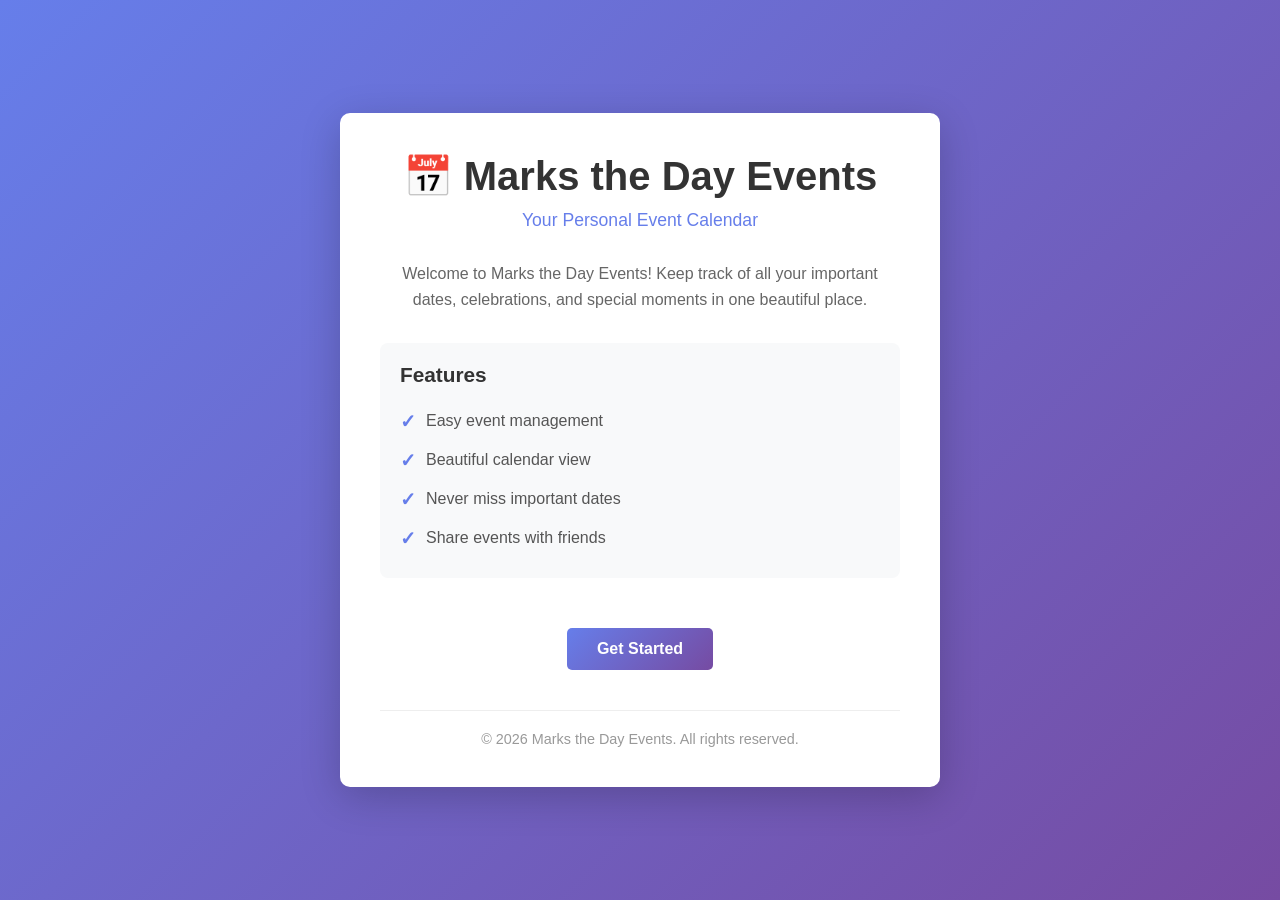
==== index.html @ 7039e5e0 "Initial GitHub Pages setup - Add index.html for Marks the Day Events website" ====
<!DOCTYPE html>
<html lang="en">
<head>
    <meta charset="UTF-8">
    <meta name="viewport" content="width=device-width, initial-scale=1.0">
    <title>Marks the Day Events</title>
    <style>
        * {
            margin: 0;
            padding: 0;
            box-sizing: border-box;
        }

        body {
            font-family: 'Segoe UI', Tahoma, Geneva, Verdana, sans-serif;
            background: linear-gradient(135deg, #667eea 0%, #764ba2 100%);
            min-height: 100vh;
            display: flex;
            justify-content: center;
            align-items: center;
            padding: 20px;
        }

        .container {
            background: white;
            border-radius: 10px;
            box-shadow: 0 10px 40px rgba(0, 0, 0, 0.2);
            max-width: 600px;
            width: 100%;
            padding: 40px;
            text-align: center;
        }

        h1 {
            color: #333;
            margin-bottom: 10px;
            font-size: 2.5em;
        }

        .subtitle {
            color: #667eea;
            font-size: 1.1em;
            margin-bottom: 30px;
        }

        .description {
            color: #666;
            line-height: 1.6;
            margin-bottom: 30px;
            font-size: 1em;
        }

        .features {
            text-align: left;
            margin: 30px 0;
            background: #f8f9fa;
            padding: 20px;
            border-radius: 8px;
        }

        .features h2 {
            color: #333;
            margin-bottom: 15px;
            font-size: 1.3em;
        }

        .features ul {
            list-style: none;
            padding: 0;
        }

        .features li {
            padding: 8px 0;
            color: #555;
            display: flex;
            align-items: center;
        }

        .features li:before {
            content: "✓";
            color: #667eea;
            font-weight: bold;
            margin-right: 10px;
            font-size: 1.2em;
        }

        .cta-button {
            display: inline-block;
            background: linear-gradient(135deg, #667eea 0%, #764ba2 100%);
            color: white;
            padding: 12px 30px;
            border-radius: 5px;
            text-decoration: none;
            font-weight: bold;
            margin-top: 20px;
            transition: transform 0.3s, box-shadow 0.3s;
        }

        .cta-button:hover {
            transform: translateY(-2px);
            box-shadow: 0 5px 20px rgba(102, 126, 234, 0.4);
        }

        footer {
            margin-top: 40px;
            color: #999;
            font-size: 0.9em;
            border-top: 1px solid #eee;
            padding-top: 20px;
        }
    </style>
</head>
<body>
    <div class="container">
        <h1>📅 Marks the Day Events</h1>
        <p class="subtitle">Your Personal Event Calendar</p>
        
        <p class="description">
            Welcome to Marks the Day Events! Keep track of all your important dates, 
            celebrations, and special moments in one beautiful place.
        </p>

        <div class="features">
            <h2>Features</h2>
            <ul>
                <li>Easy event management</li>
                <li>Beautiful calendar view</li>
                <li>Never miss important dates</li>
                <li>Share events with friends</li>
            </ul>
        </div>

        <a href="#" class="cta-button">Get Started</a>

        <footer>
            <p>&copy; 2026 Marks the Day Events. All rights reserved.</p>
        </footer>
    </div>
</body>
</html>
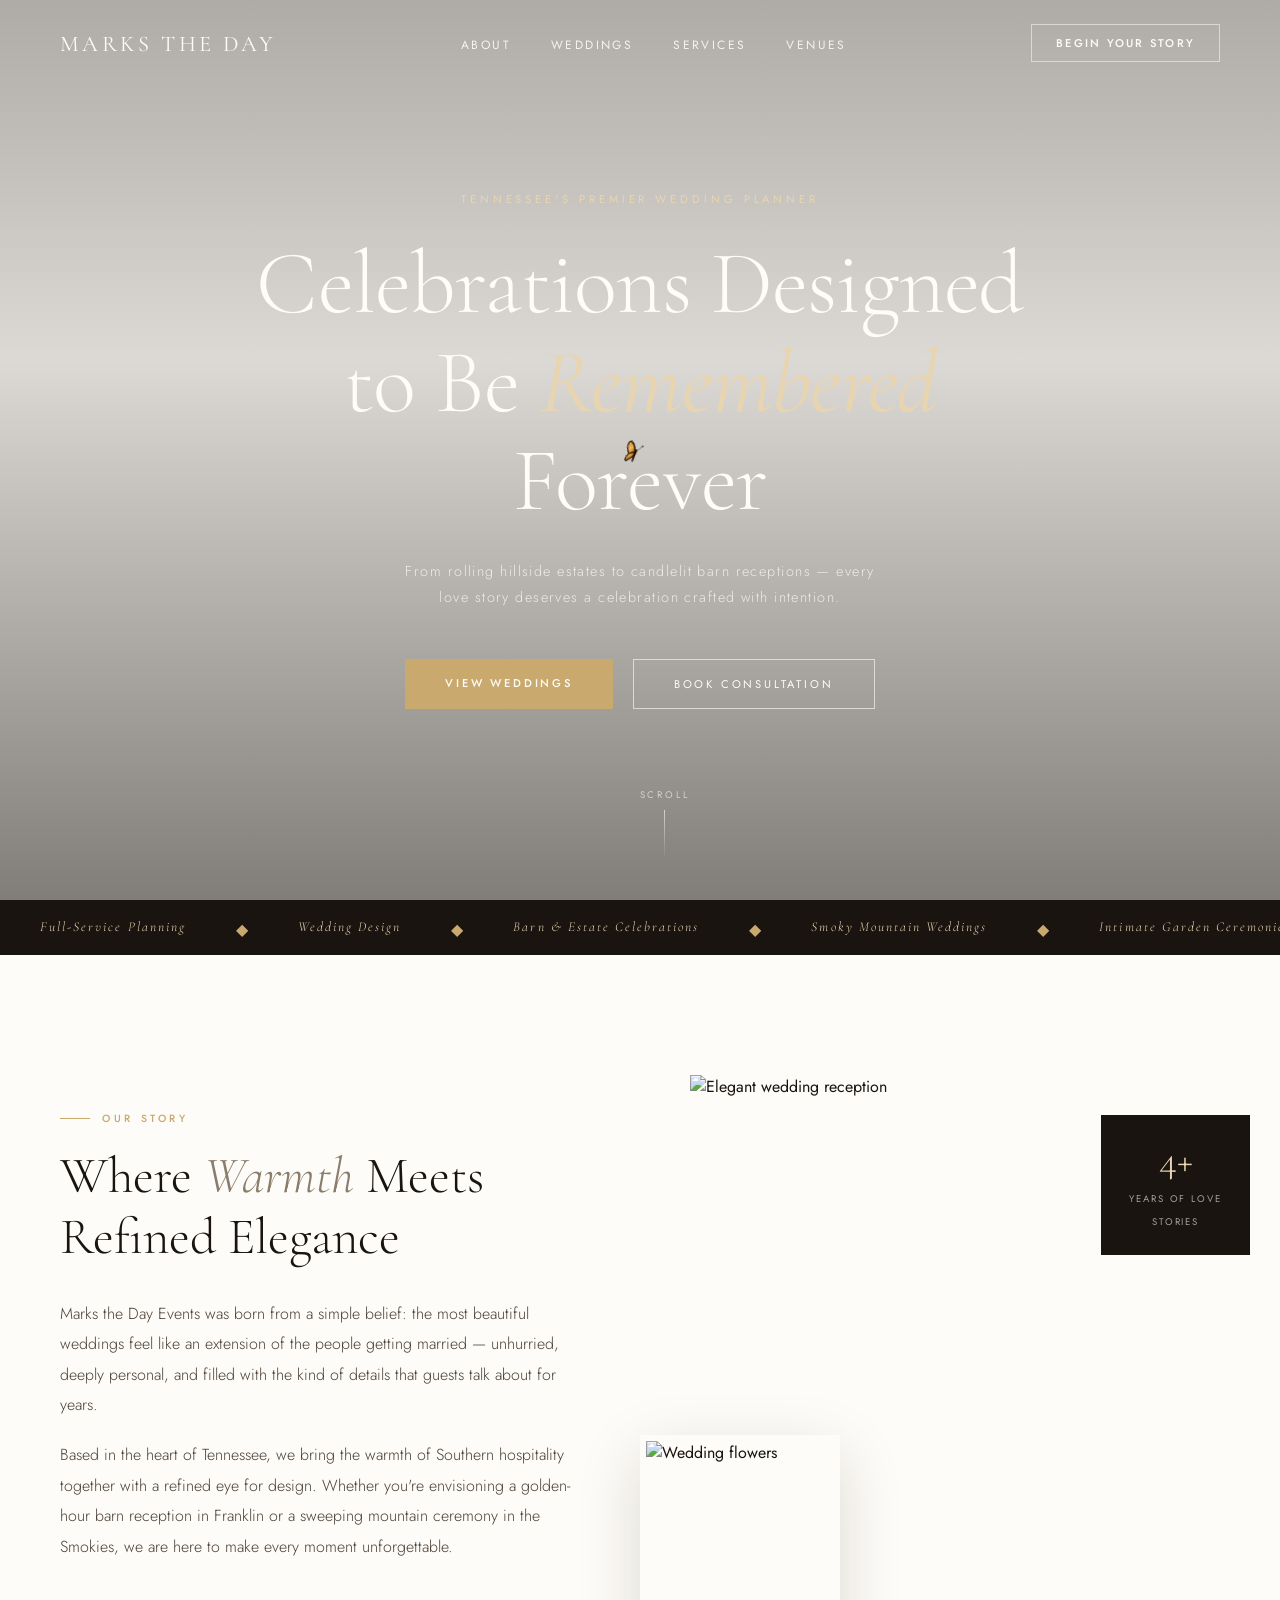
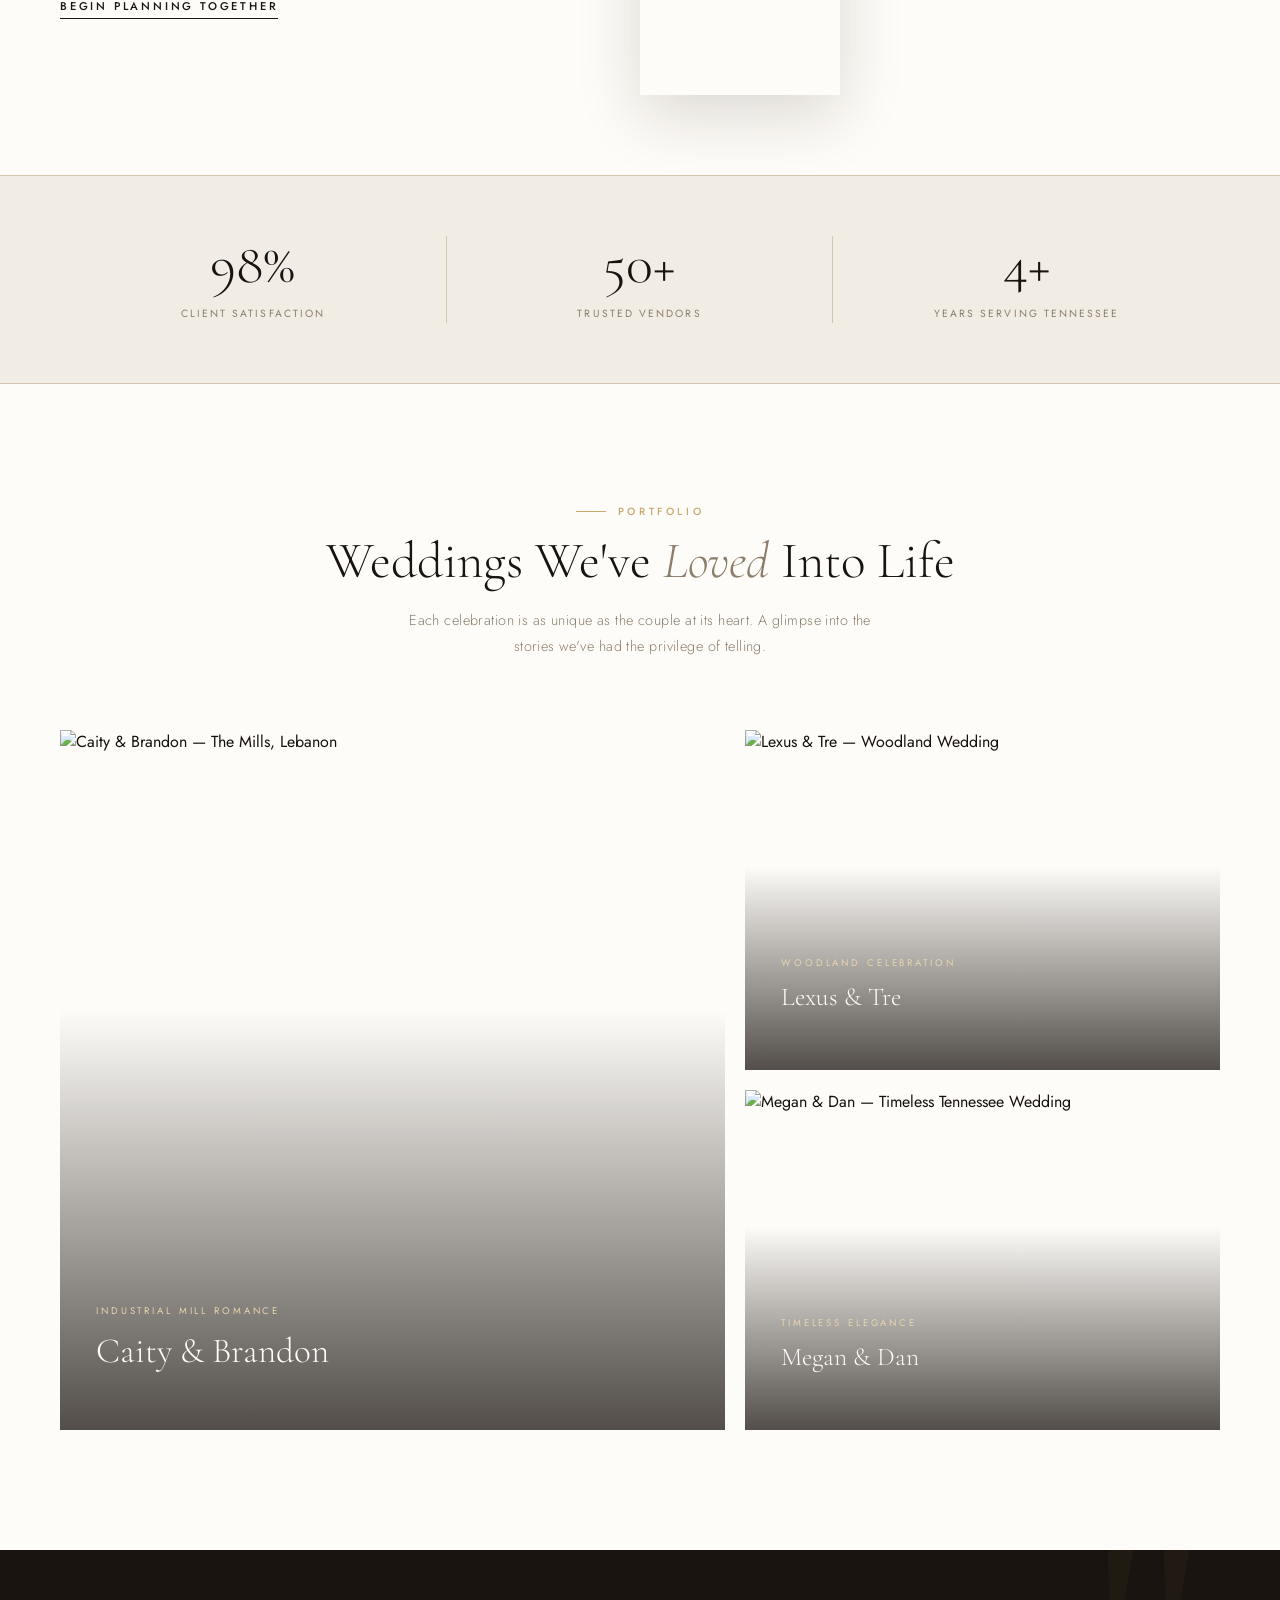
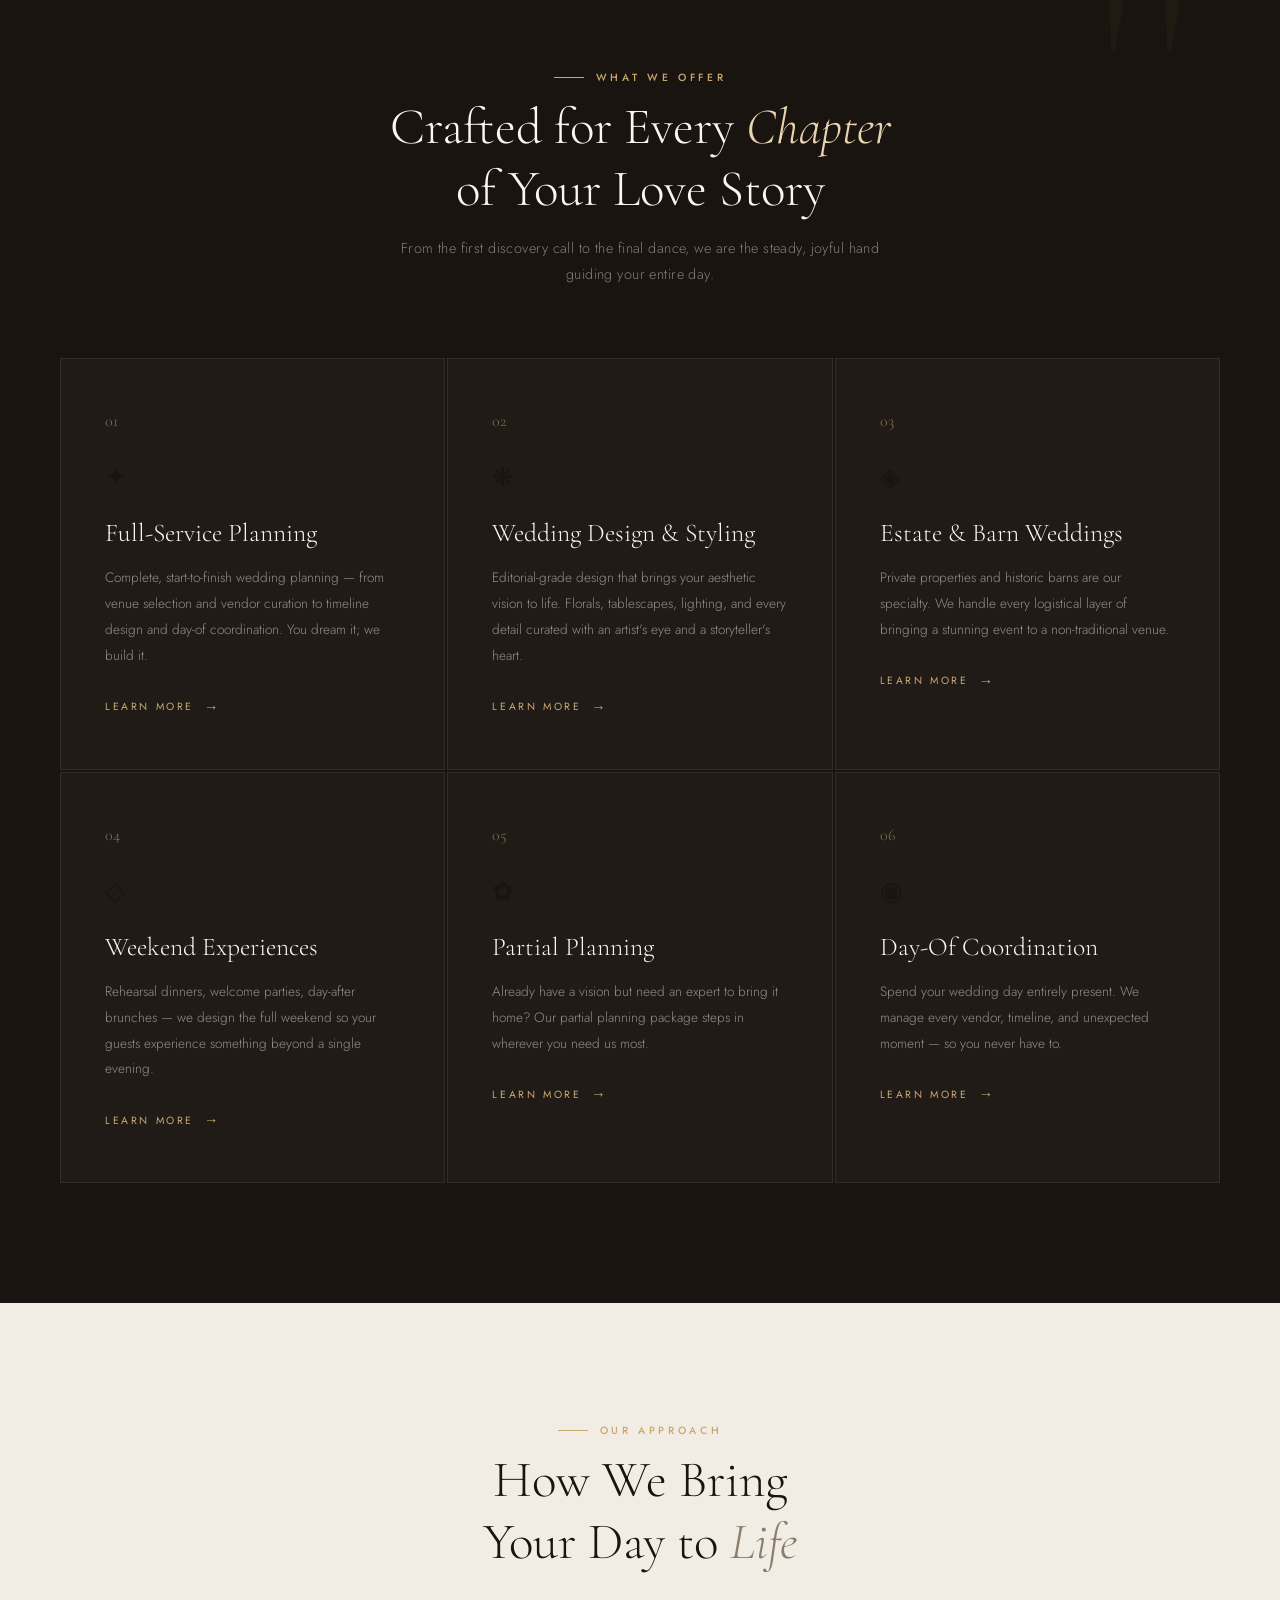
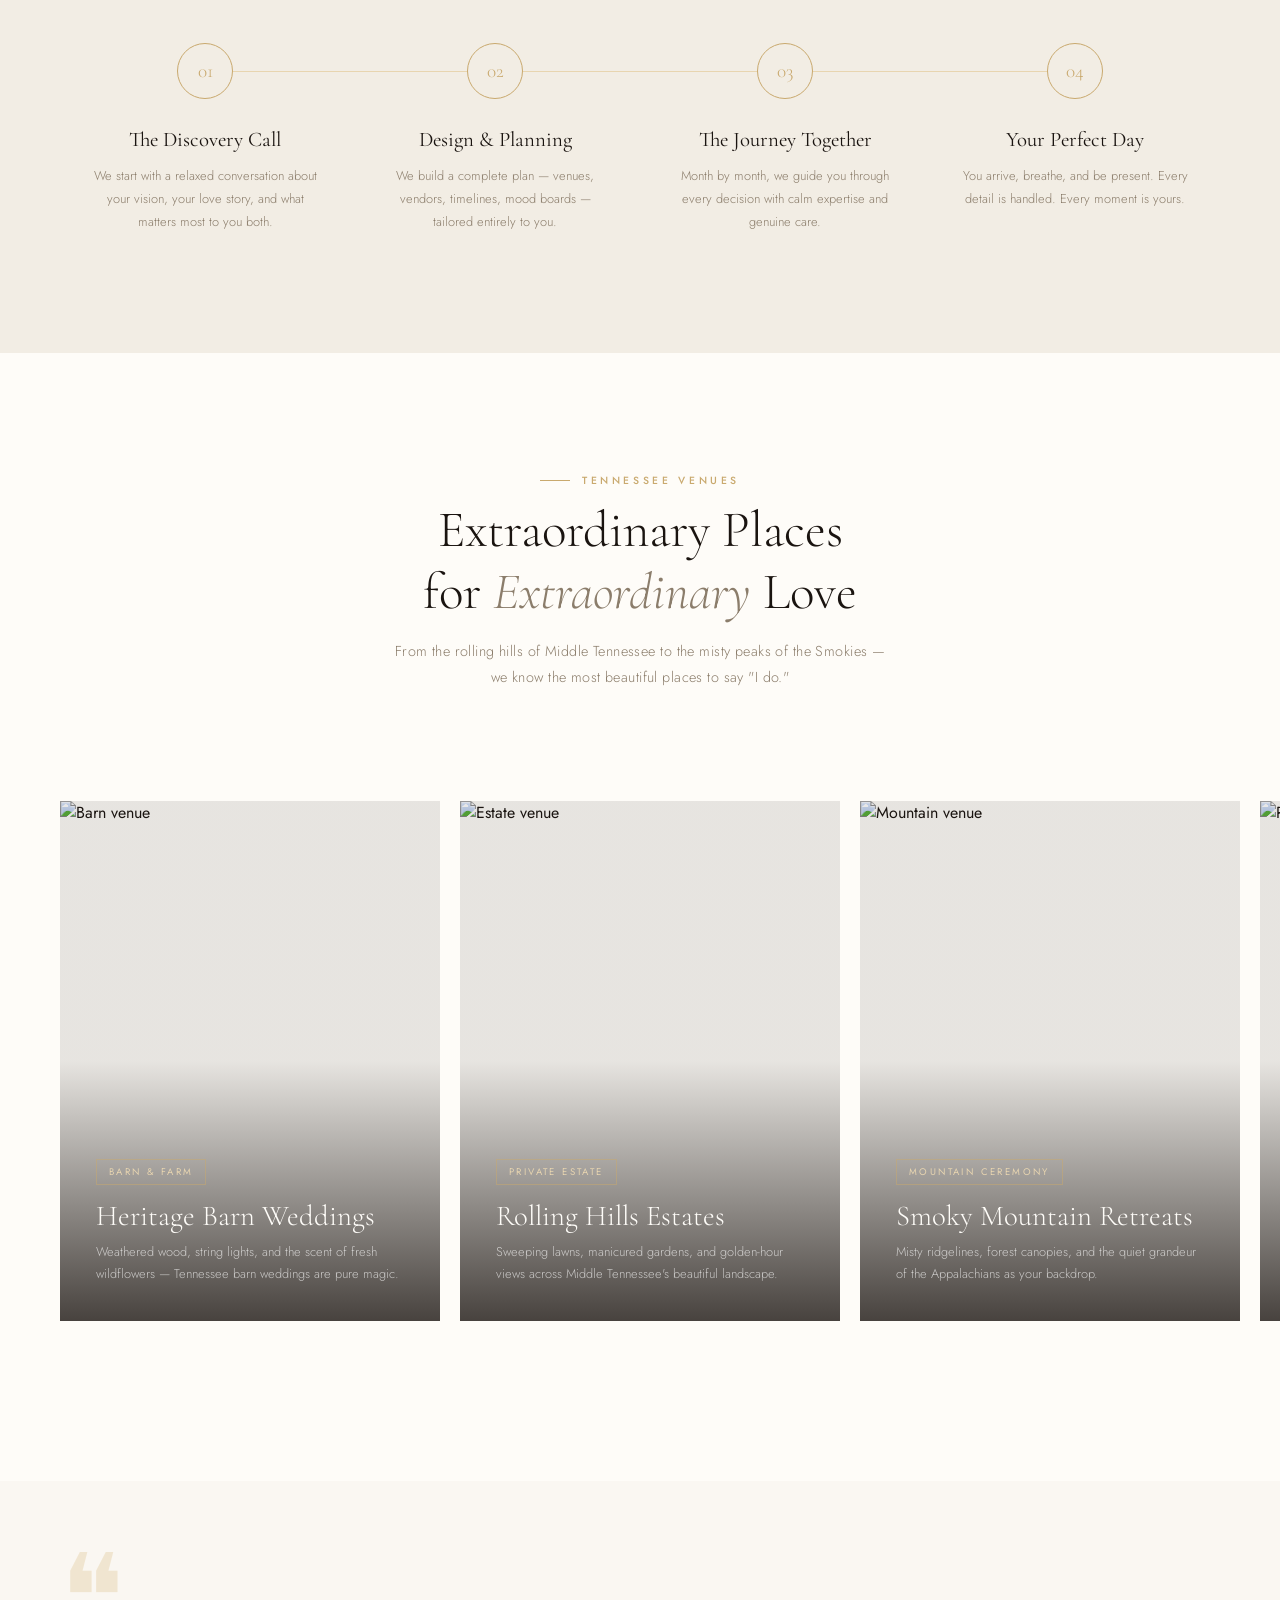
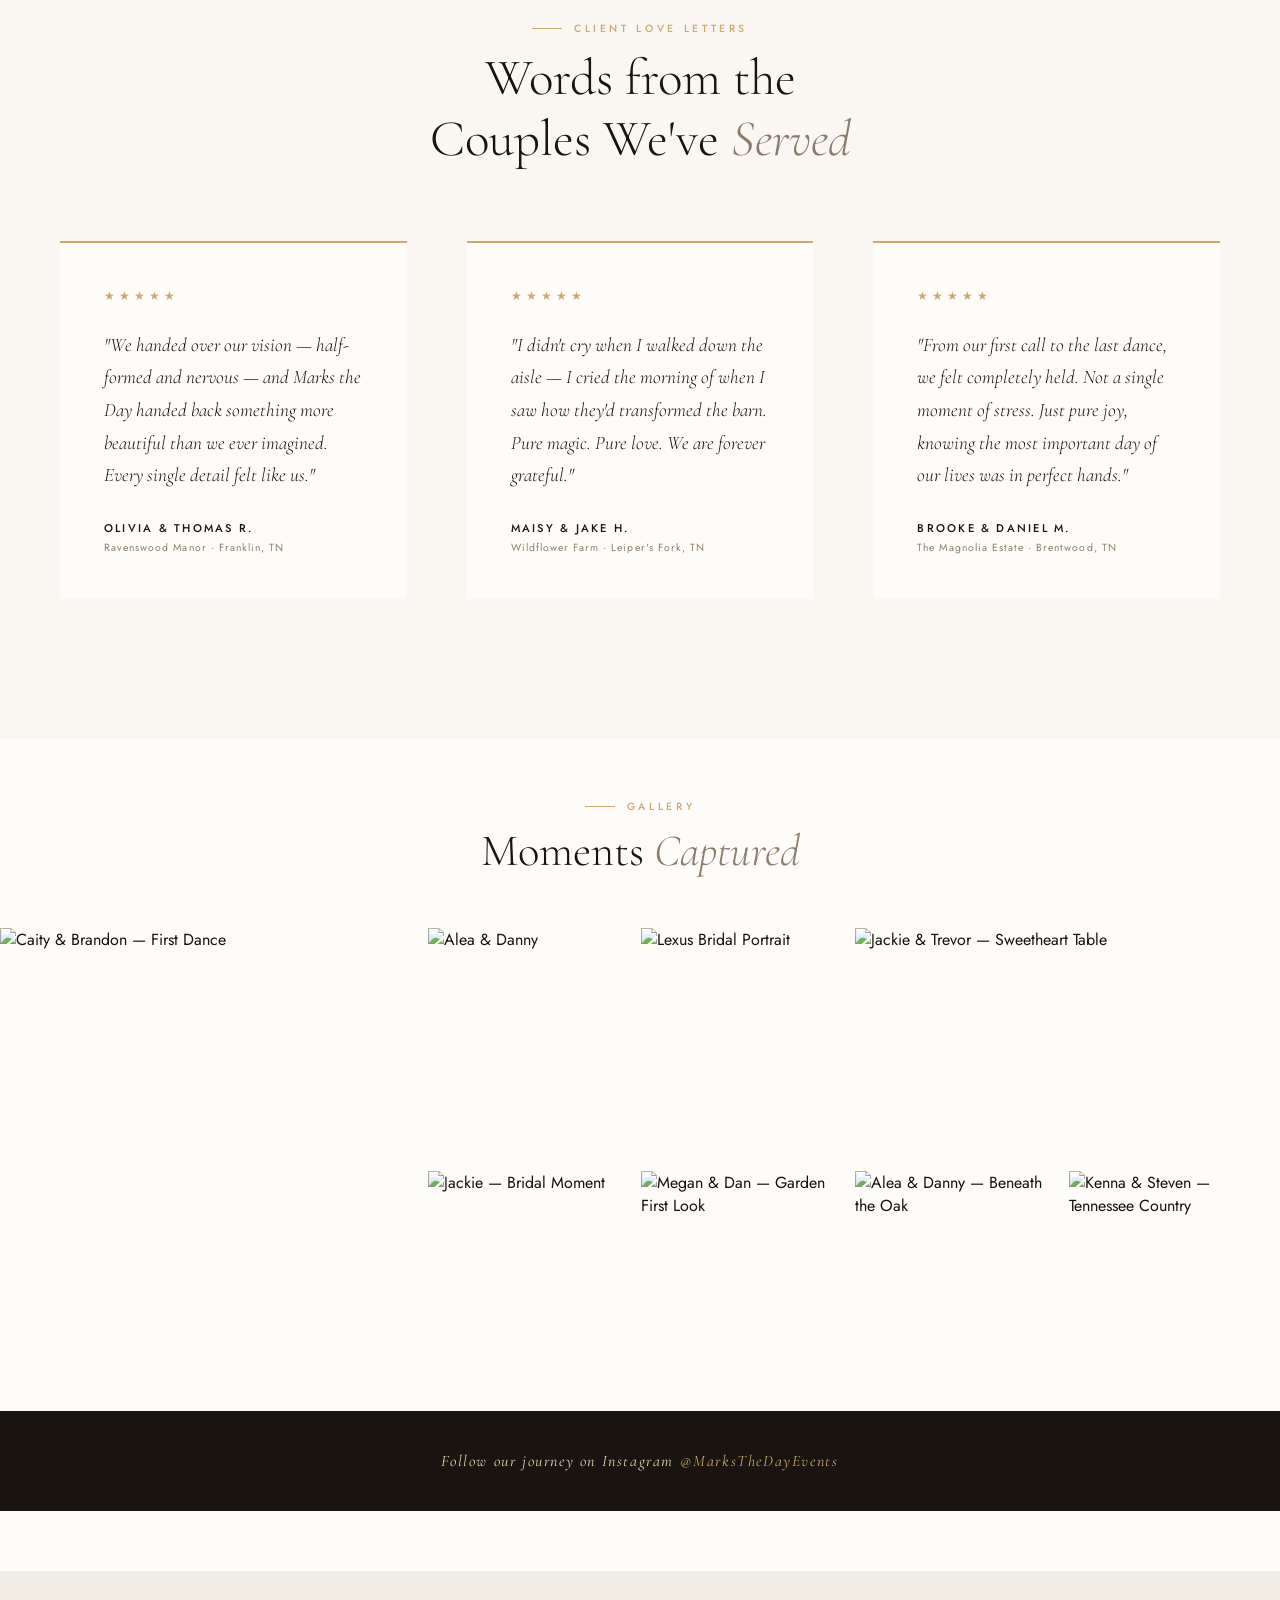
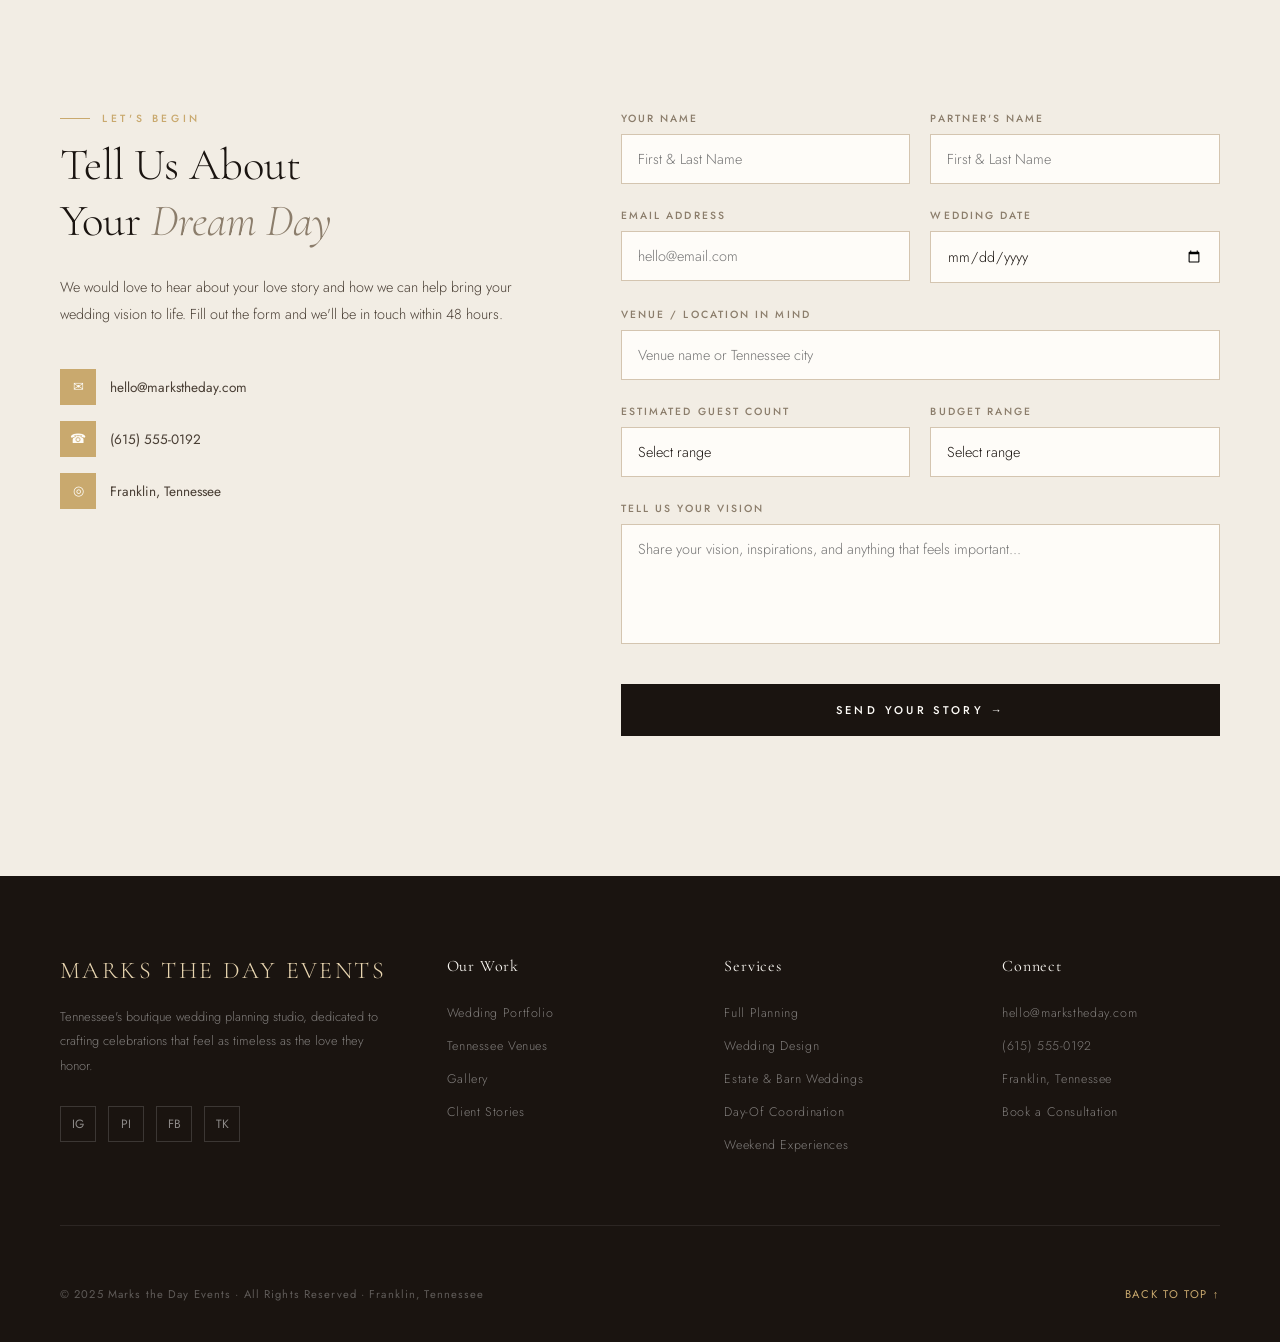
==== commit 6b89e2b7: "Update index.html" ====
--- a/index.html
+++ b/index.html
@@ -1,140 +1,2056 @@
 <!DOCTYPE html>
 <html lang="en">
 <head>
-    <meta charset="UTF-8">
-    <meta name="viewport" content="width=device-width, initial-scale=1.0">
-    <title>Marks the Day Events</title>
-    <style>
-        * {
-            margin: 0;
-            padding: 0;
-            box-sizing: border-box;
-        }
-
-        body {
-            font-family: 'Segoe UI', Tahoma, Geneva, Verdana, sans-serif;
-            background: linear-gradient(135deg, #667eea 0%, #764ba2 100%);
-            min-height: 100vh;
-            display: flex;
-            justify-content: center;
-            align-items: center;
-            padding: 20px;
-        }
-
-        .container {
-            background: white;
-            border-radius: 10px;
-            box-shadow: 0 10px 40px rgba(0, 0, 0, 0.2);
-            max-width: 600px;
-            width: 100%;
-            padding: 40px;
-            text-align: center;
-        }
-
-        h1 {
-            color: #333;
-            margin-bottom: 10px;
-            font-size: 2.5em;
-        }
-
-        .subtitle {
-            color: #667eea;
-            font-size: 1.1em;
-            margin-bottom: 30px;
-        }
-
-        .description {
-            color: #666;
-            line-height: 1.6;
-            margin-bottom: 30px;
-            font-size: 1em;
-        }
-
-        .features {
-            text-align: left;
-            margin: 30px 0;
-            background: #f8f9fa;
-            padding: 20px;
-            border-radius: 8px;
-        }
-
-        .features h2 {
-            color: #333;
-            margin-bottom: 15px;
-            font-size: 1.3em;
-        }
-
-        .features ul {
-            list-style: none;
-            padding: 0;
-        }
-
-        .features li {
-            padding: 8px 0;
-            color: #555;
-            display: flex;
-            align-items: center;
-        }
-
-        .features li:before {
-            content: "✓";
-            color: #667eea;
-            font-weight: bold;
-            margin-right: 10px;
-            font-size: 1.2em;
-        }
-
-        .cta-button {
-            display: inline-block;
-            background: linear-gradient(135deg, #667eea 0%, #764ba2 100%);
-            color: white;
-            padding: 12px 30px;
-            border-radius: 5px;
-            text-decoration: none;
-            font-weight: bold;
-            margin-top: 20px;
-            transition: transform 0.3s, box-shadow 0.3s;
-        }
-
-        .cta-button:hover {
-            transform: translateY(-2px);
-            box-shadow: 0 5px 20px rgba(102, 126, 234, 0.4);
-        }
-
-        footer {
-            margin-top: 40px;
-            color: #999;
-            font-size: 0.9em;
-            border-top: 1px solid #eee;
-            padding-top: 20px;
-        }
-    </style>
+<meta charset="UTF-8">
+<meta name="viewport" content="width=device-width, initial-scale=1.0">
+<title>Marks the Day Events — Tennessee Wedding Planning</title>
+<link rel="preconnect" href="https://fonts.googleapis.com">
+<link rel="preconnect" href="https://fonts.gstatic.com" crossorigin>
+<link href="https://fonts.googleapis.com/css2?family=Cormorant+Garamond:ital,wght@0,300;0,400;0,500;0,600;1,300;1,400;1,500&family=Jost:wght@300;400;500&family=Playfair+Display:ital,wght@0,400;0,700;1,400&display=swap" rel="stylesheet">
+<style>
+  *, *::before, *::after { margin: 0; padding: 0; box-sizing: border-box; }
+
+  :root {
+    --ivory: #FAF7F2;
+    --champagne: #C9A96E;
+    --champagne-light: #E8D5B0;
+    --espresso: #1A1410;
+    --taupe: #8B7D6B;
+    --taupe-light: #D4C5B0;
+    --cream: #F2EDE4;
+    --warm-white: #FEFCF8;
+    --gold: #B8965A;
+    --gold-dark: #8A6E3E;
+    --text-dark: #1A1410;
+    --text-mid: #4A3F35;
+    --text-light: #8B7D6B;
+  }
+
+  html { scroll-behavior: smooth; font-size: 16px; }
+
+  body {
+    font-family: 'Jost', sans-serif;
+    background: var(--warm-white);
+    color: var(--text-dark);
+    overflow-x: hidden;
+  }
+
+  /* BUTTERFLY CURSOR */
+  #butterfly-cursor {
+    position: fixed;
+    pointer-events: none;
+    z-index: 99999;
+    width: 36px;
+    height: 36px;
+    transform: translate(-50%, -50%);
+  }
+  #butterfly-cursor svg { overflow: visible; }
+  /* Real cursor dot stays invisible — butterfly IS the cursor */
+  body { cursor: none; }
+
+  /* SCROLLBAR */
+  ::-webkit-scrollbar { width: 3px; }
+  ::-webkit-scrollbar-track { background: var(--ivory); }
+  ::-webkit-scrollbar-thumb { background: var(--champagne); }
+
+  /* NAV */
+  nav {
+    position: fixed;
+    top: 0; left: 0; right: 0;
+    z-index: 1000;
+    padding: 24px 60px;
+    display: flex;
+    align-items: center;
+    justify-content: space-between;
+    transition: all 0.5s ease;
+  }
+  nav.scrolled {
+    background: rgba(250, 247, 242, 0.95);
+    backdrop-filter: blur(20px);
+    padding: 16px 60px;
+    border-bottom: 1px solid var(--champagne-light);
+  }
+  .nav-logo {
+    font-family: 'Cormorant Garamond', serif;
+    font-size: 1.4rem;
+    font-weight: 400;
+    letter-spacing: 0.15em;
+    text-transform: uppercase;
+    color: var(--warm-white);
+    text-decoration: none;
+    transition: color 0.5s;
+  }
+  nav.scrolled .nav-logo { color: var(--espresso); }
+  .nav-links {
+    display: flex;
+    gap: 40px;
+    list-style: none;
+  }
+  .nav-links a {
+    font-family: 'Jost', sans-serif;
+    font-size: 0.75rem;
+    font-weight: 400;
+    letter-spacing: 0.2em;
+    text-transform: uppercase;
+    text-decoration: none;
+    color: rgba(255,255,255,0.85);
+    transition: color 0.3s;
+  }
+  nav.scrolled .nav-links a { color: var(--text-mid); }
+  .nav-links a:hover { color: var(--champagne) !important; }
+  .nav-cta {
+    font-family: 'Jost', sans-serif;
+    font-size: 0.7rem;
+    font-weight: 500;
+    letter-spacing: 0.2em;
+    text-transform: uppercase;
+    color: var(--warm-white) !important;
+    border: 1px solid rgba(255,255,255,0.5);
+    padding: 10px 24px;
+    text-decoration: none;
+    transition: all 0.3s;
+  }
+  nav.scrolled .nav-cta {
+    color: var(--espresso) !important;
+    border-color: var(--espresso);
+  }
+  .nav-cta:hover {
+    background: var(--champagne) !important;
+    border-color: var(--champagne) !important;
+    color: var(--warm-white) !important;
+  }
+  .nav-hamburger {
+    display: none;
+    flex-direction: column;
+    gap: 5px;
+    cursor: pointer;
+    padding: 4px;
+  }
+  .nav-hamburger span {
+    display: block;
+    width: 24px;
+    height: 1px;
+    background: var(--warm-white);
+    transition: all 0.3s;
+  }
+  nav.scrolled .nav-hamburger span { background: var(--espresso); }
+
+  /* HERO */
+  .hero {
+    position: relative;
+    height: 100vh;
+    min-height: 700px;
+    overflow: hidden;
+    display: flex;
+    align-items: center;
+    justify-content: center;
+  }
+  .hero-bg {
+    position: absolute;
+    inset: 0;
+    background-image: url('https://images.unsplash.com/photo-1519741497674-611481863552?w=1800&auto=format&fit=crop&q=80');
+    background-size: cover;
+    background-position: center 30%;
+    transform: scale(1.05);
+    transition: transform 8s ease;
+  }
+  .hero-bg.loaded { transform: scale(1); }
+  .hero-overlay {
+    position: absolute;
+    inset: 0;
+    background: linear-gradient(
+      to bottom,
+      rgba(26,20,16,0.35) 0%,
+      rgba(26,20,16,0.15) 40%,
+      rgba(26,20,16,0.55) 100%
+    );
+  }
+  .hero-content {
+    position: relative;
+    z-index: 2;
+    text-align: center;
+    max-width: 900px;
+    padding: 0 40px;
+    opacity: 0;
+    transform: translateY(30px);
+    animation: fadeUp 1.2s ease 0.5s forwards;
+  }
+  .hero-eyebrow {
+    font-family: 'Jost', sans-serif;
+    font-size: 0.7rem;
+    font-weight: 400;
+    letter-spacing: 0.35em;
+    text-transform: uppercase;
+    color: var(--champagne-light);
+    margin-bottom: 28px;
+    display: block;
+  }
+  .hero-headline {
+    font-family: 'Cormorant Garamond', serif;
+    font-size: clamp(3rem, 7vw, 6.5rem);
+    font-weight: 300;
+    line-height: 1.1;
+    color: var(--warm-white);
+    letter-spacing: -0.01em;
+    margin-bottom: 28px;
+  }
+  .hero-headline em {
+    font-style: italic;
+    font-weight: 400;
+    color: var(--champagne-light);
+  }
+  .hero-sub {
+    font-family: 'Jost', sans-serif;
+    font-size: 0.9rem;
+    font-weight: 300;
+    letter-spacing: 0.1em;
+    color: rgba(255,255,255,0.75);
+    max-width: 480px;
+    margin: 0 auto 48px;
+    line-height: 1.8;
+  }
+  .hero-btns {
+    display: flex;
+    gap: 20px;
+    justify-content: center;
+    flex-wrap: wrap;
+  }
+  .btn-primary {
+    font-family: 'Jost', sans-serif;
+    font-size: 0.7rem;
+    font-weight: 500;
+    letter-spacing: 0.25em;
+    text-transform: uppercase;
+    text-decoration: none;
+    background: var(--champagne);
+    color: var(--warm-white);
+    padding: 16px 40px;
+    transition: all 0.3s ease;
+    display: inline-block;
+  }
+  .btn-primary:hover { background: var(--gold-dark); transform: translateY(-2px); }
+  .btn-outline {
+    font-family: 'Jost', sans-serif;
+    font-size: 0.7rem;
+    font-weight: 400;
+    letter-spacing: 0.25em;
+    text-transform: uppercase;
+    text-decoration: none;
+    border: 1px solid rgba(255,255,255,0.6);
+    color: var(--warm-white);
+    padding: 16px 40px;
+    transition: all 0.3s ease;
+    display: inline-block;
+  }
+  .btn-outline:hover {
+    background: rgba(255,255,255,0.1);
+    border-color: var(--warm-white);
+    transform: translateY(-2px);
+  }
+  .hero-scroll {
+    position: absolute;
+    bottom: 40px;
+    left: 50%;
+    transform: translateX(-50%);
+    z-index: 2;
+    display: flex;
+    flex-direction: column;
+    align-items: center;
+    gap: 8px;
+    animation: fadeUp 1s ease 1.5s forwards;
+    opacity: 0;
+  }
+  .hero-scroll span {
+    font-size: 0.6rem;
+    letter-spacing: 0.3em;
+    text-transform: uppercase;
+    color: rgba(255,255,255,0.6);
+  }
+  .scroll-line {
+    width: 1px;
+    height: 50px;
+    background: linear-gradient(to bottom, rgba(255,255,255,0.6), transparent);
+    animation: scrollPulse 2s ease infinite;
+  }
+
+  /* MARQUEE STRIP */
+  .marquee-strip {
+    background: var(--espresso);
+    padding: 14px 0;
+    overflow: hidden;
+    white-space: nowrap;
+  }
+  .marquee-inner {
+    display: inline-flex;
+    animation: marquee 25s linear infinite;
+  }
+  .marquee-item {
+    font-family: 'Cormorant Garamond', serif;
+    font-size: 0.85rem;
+    font-weight: 300;
+    font-style: italic;
+    letter-spacing: 0.15em;
+    color: var(--champagne-light);
+    padding: 0 40px;
+  }
+  .marquee-dot {
+    color: var(--champagne);
+    padding: 0 10px;
+  }
+
+  /* INTRO / ABOUT PREVIEW */
+  .intro-section {
+    padding: 120px 60px;
+    display: grid;
+    grid-template-columns: 1fr 1fr;
+    gap: 100px;
+    align-items: center;
+    max-width: 1300px;
+    margin: 0 auto;
+  }
+  .intro-left .section-label {
+    margin-bottom: 20px;
+  }
+  .section-label {
+    font-family: 'Jost', sans-serif;
+    font-size: 0.65rem;
+    font-weight: 500;
+    letter-spacing: 0.35em;
+    text-transform: uppercase;
+    color: var(--champagne);
+    display: flex;
+    align-items: center;
+    gap: 12px;
+  }
+  .section-label::before {
+    content: '';
+    display: block;
+    width: 30px;
+    height: 1px;
+    background: var(--champagne);
+  }
+  .intro-left h2 {
+    font-family: 'Cormorant Garamond', serif;
+    font-size: clamp(2.5rem, 4vw, 4rem);
+    font-weight: 300;
+    line-height: 1.2;
+    color: var(--espresso);
+    margin-bottom: 30px;
+  }
+  .intro-left h2 em {
+    font-style: italic;
+    color: var(--taupe);
+  }
+  .intro-left p {
+    font-family: 'Jost', sans-serif;
+    font-size: 1rem;
+    font-weight: 300;
+    line-height: 1.9;
+    color: var(--text-mid);
+    margin-bottom: 20px;
+  }
+  .intro-left .btn-dark {
+    display: inline-block;
+    margin-top: 16px;
+    font-family: 'Jost', sans-serif;
+    font-size: 0.7rem;
+    font-weight: 500;
+    letter-spacing: 0.25em;
+    text-transform: uppercase;
+    text-decoration: none;
+    color: var(--espresso);
+    border-bottom: 1px solid var(--espresso);
+    padding-bottom: 4px;
+    transition: all 0.3s;
+  }
+  .intro-left .btn-dark:hover { color: var(--champagne); border-color: var(--champagne); }
+  .intro-right {
+    position: relative;
+  }
+  .intro-img-main {
+    width: 100%;
+    height: 580px;
+    object-fit: cover;
+    display: block;
+  }
+  .intro-img-accent {
+    position: absolute;
+    bottom: -40px;
+    left: -50px;
+    width: 200px;
+    height: 260px;
+    object-fit: cover;
+    border: 6px solid var(--warm-white);
+    box-shadow: 0 20px 60px rgba(26,20,16,0.15);
+  }
+  .intro-stat {
+    position: absolute;
+    top: 40px;
+    right: -30px;
+    background: var(--espresso);
+    color: var(--warm-white);
+    padding: 24px 28px;
+    text-align: center;
+  }
+  .intro-stat .num {
+    font-family: 'Cormorant Garamond', serif;
+    font-size: 2.5rem;
+    font-weight: 300;
+    color: var(--champagne-light);
+    display: block;
+    line-height: 1;
+    margin-bottom: 6px;
+  }
+  .intro-stat .lbl {
+    font-size: 0.6rem;
+    letter-spacing: 0.2em;
+    text-transform: uppercase;
+    color: rgba(255,255,255,0.6);
+  }
+
+  /* STATS BAR */
+  .stats-bar {
+    background: var(--cream);
+    border-top: 1px solid var(--taupe-light);
+    border-bottom: 1px solid var(--taupe-light);
+    padding: 60px 60px;
+    display: grid;
+    grid-template-columns: repeat(4, 1fr);
+    gap: 0;
+    max-width: 100%;
+  }
+  .stat-item {
+    text-align: center;
+    padding: 0 40px;
+    border-right: 1px solid var(--taupe-light);
+  }
+  .stat-item:last-child { border-right: none; }
+  .stat-num {
+    font-family: 'Cormorant Garamond', serif;
+    font-size: 3.5rem;
+    font-weight: 300;
+    color: var(--espresso);
+    line-height: 1;
+    display: block;
+    margin-bottom: 8px;
+  }
+  .stat-label {
+    font-size: 0.65rem;
+    font-weight: 400;
+    letter-spacing: 0.2em;
+    text-transform: uppercase;
+    color: var(--taupe);
+  }
+
+  /* WEDDINGS */
+  .weddings-section {
+    padding: 120px 60px;
+    background: var(--warm-white);
+  }
+  .section-header {
+    text-align: center;
+    margin-bottom: 70px;
+  }
+  .section-header h2 {
+    font-family: 'Cormorant Garamond', serif;
+    font-size: clamp(2.5rem, 4vw, 4rem);
+    font-weight: 300;
+    color: var(--espresso);
+    margin-top: 12px;
+    line-height: 1.2;
+  }
+  .section-header h2 em { font-style: italic; color: var(--taupe); }
+  .section-header p {
+    font-size: 0.9rem;
+    font-weight: 300;
+    color: var(--text-light);
+    max-width: 500px;
+    margin: 16px auto 0;
+    line-height: 1.8;
+    letter-spacing: 0.03em;
+  }
+  .weddings-grid {
+    display: grid;
+    grid-template-columns: 1.4fr 1fr;
+    grid-template-rows: auto auto;
+    gap: 20px;
+    max-width: 1300px;
+    margin: 0 auto;
+  }
+  .wedding-card {
+    position: relative;
+    overflow: hidden;
+    cursor: pointer;
+  }
+  .wedding-card:first-child {
+    grid-row: span 2;
+  }
+  .wedding-card img {
+    width: 100%;
+    height: 100%;
+    object-fit: cover;
+    display: block;
+    transition: transform 0.8s ease, filter 0.8s ease;
+    min-height: 320px;
+    /* Warm editorial color correction — matches champagne/ivory palette */
+    filter: sepia(0.10) saturate(0.90) brightness(1.04) contrast(1.04);
+  }
+  .wedding-card:first-child img { min-height: 700px; }
+  .wedding-card:hover img { transform: scale(1.04); filter: sepia(0.04) saturate(1.0) brightness(1.06) contrast(1.05); }
+  .wedding-card-overlay {
+    position: absolute;
+    inset: 0;
+    background: linear-gradient(to top, rgba(26,20,16,0.75) 0%, transparent 60%);
+    transition: opacity 0.4s;
+  }
+  .wedding-card:hover .wedding-card-overlay { opacity: 0.9; }
+  .wedding-card-info {
+    position: absolute;
+    bottom: 0;
+    left: 0;
+    right: 0;
+    padding: 36px;
+    transform: translateY(10px);
+    transition: transform 0.4s ease;
+  }
+  .wedding-card:hover .wedding-card-info { transform: translateY(0); }
+  .wedding-card-cat {
+    font-size: 0.6rem;
+    letter-spacing: 0.3em;
+    text-transform: uppercase;
+    color: var(--champagne-light);
+    margin-bottom: 10px;
+    display: block;
+  }
+  .wedding-card-title {
+    font-family: 'Cormorant Garamond', serif;
+    font-size: 1.6rem;
+    font-weight: 300;
+    color: var(--warm-white);
+    margin-bottom: 8px;
+    line-height: 1.3;
+  }
+  .wedding-card:first-child .wedding-card-title { font-size: 2.2rem; }
+  .wedding-card-loc {
+    font-size: 0.7rem;
+    letter-spacing: 0.15em;
+    color: rgba(255,255,255,0.65);
+    text-transform: uppercase;
+    opacity: 0;
+    transition: opacity 0.4s ease 0.1s;
+  }
+  .wedding-card:hover .wedding-card-loc { opacity: 1; }
+
+  /* SERVICES */
+  .services-section {
+    padding: 120px 60px;
+    background: var(--espresso);
+    position: relative;
+    overflow: hidden;
+  }
+  .services-section::before {
+    content: '"';
+    position: absolute;
+    top: -80px;
+    right: 80px;
+    font-family: 'Cormorant Garamond', serif;
+    font-size: 400px;
+    font-weight: 300;
+    color: rgba(201,169,110,0.04);
+    line-height: 1;
+    pointer-events: none;
+  }
+  .services-section .section-header h2 { color: var(--ivory); }
+  .services-section .section-header p { color: rgba(255,255,255,0.5); }
+  .services-grid {
+    display: grid;
+    grid-template-columns: repeat(3, 1fr);
+    gap: 2px;
+    max-width: 1200px;
+    margin: 0 auto;
+  }
+  .service-card {
+    background: rgba(255,255,255,0.03);
+    border: 1px solid rgba(201,169,110,0.12);
+    padding: 52px 44px;
+    transition: all 0.4s ease;
+    position: relative;
+    overflow: hidden;
+  }
+  .service-card::before {
+    content: '';
+    position: absolute;
+    bottom: 0;
+    left: 0;
+    width: 0;
+    height: 2px;
+    background: var(--champagne);
+    transition: width 0.5s ease;
+  }
+  .service-card:hover::before { width: 100%; }
+  .service-card:hover {
+    background: rgba(201,169,110,0.07);
+    transform: translateY(-4px);
+  }
+  .service-num {
+    font-family: 'Cormorant Garamond', serif;
+    font-size: 1rem;
+    font-weight: 300;
+    color: var(--champagne);
+    opacity: 0.6;
+    display: block;
+    margin-bottom: 28px;
+  }
+  .service-icon {
+    font-size: 1.6rem;
+    margin-bottom: 20px;
+    display: block;
+  }
+  .service-card h3 {
+    font-family: 'Cormorant Garamond', serif;
+    font-size: 1.6rem;
+    font-weight: 300;
+    color: var(--ivory);
+    margin-bottom: 16px;
+    line-height: 1.3;
+  }
+  .service-card p {
+    font-size: 0.85rem;
+    font-weight: 300;
+    line-height: 1.9;
+    color: rgba(255,255,255,0.5);
+    margin-bottom: 28px;
+  }
+  .service-link {
+    font-size: 0.65rem;
+    letter-spacing: 0.25em;
+    text-transform: uppercase;
+    color: var(--champagne);
+    text-decoration: none;
+    display: flex;
+    align-items: center;
+    gap: 10px;
+    transition: gap 0.3s;
+  }
+  .service-link:hover { gap: 18px; }
+  .service-link::after {
+    content: '→';
+    font-size: 0.9rem;
+  }
+
+  /* PROCESS */
+  .process-section {
+    padding: 120px 60px;
+    background: var(--cream);
+  }
+  .process-timeline {
+    display: grid;
+    grid-template-columns: repeat(4, 1fr);
+    gap: 0;
+    max-width: 1200px;
+    margin: 60px auto 0;
+    position: relative;
+  }
+  .process-timeline::before {
+    content: '';
+    position: absolute;
+    top: 28px;
+    left: 12%;
+    right: 12%;
+    height: 1px;
+    background: var(--champagne-light);
+  }
+  .process-step {
+    text-align: center;
+    padding: 0 30px;
+    position: relative;
+  }
+  .process-num {
+    width: 56px; height: 56px;
+    border: 1px solid var(--champagne);
+    border-radius: 50%;
+    display: flex;
+    align-items: center;
+    justify-content: center;
+    margin: 0 auto 28px;
+    font-family: 'Cormorant Garamond', serif;
+    font-size: 1.2rem;
+    font-weight: 300;
+    color: var(--champagne);
+    background: var(--cream);
+    position: relative;
+    z-index: 1;
+    transition: all 0.3s;
+  }
+  .process-step:hover .process-num {
+    background: var(--champagne);
+    color: var(--warm-white);
+  }
+  .process-step h4 {
+    font-family: 'Cormorant Garamond', serif;
+    font-size: 1.3rem;
+    font-weight: 400;
+    color: var(--espresso);
+    margin-bottom: 12px;
+  }
+  .process-step p {
+    font-size: 0.8rem;
+    font-weight: 300;
+    color: var(--text-light);
+    line-height: 1.8;
+  }
+
+  /* VENUES / DESTINATIONS */
+  .venues-section {
+    padding: 120px 0;
+    background: var(--warm-white);
+    overflow: hidden;
+  }
+  .venues-section .section-header { padding: 0 60px; }
+  .venues-scroll {
+    display: flex;
+    gap: 20px;
+    padding: 40px 60px;
+    overflow-x: auto;
+    scrollbar-width: none;
+  }
+  .venues-scroll::-webkit-scrollbar { display: none; }
+  .venue-card {
+    flex: 0 0 380px;
+    height: 520px;
+    position: relative;
+    overflow: hidden;
+    cursor: pointer;
+  }
+  .venue-card img {
+    width: 100%;
+    height: 100%;
+    object-fit: cover;
+    transition: transform 0.8s ease;
+  }
+  .venue-card:hover img { transform: scale(1.06); }
+  .venue-card-overlay {
+    position: absolute;
+    inset: 0;
+    background: linear-gradient(to top, rgba(26,20,16,0.8) 0%, rgba(26,20,16,0.1) 50%);
+  }
+  .venue-card-body {
+    position: absolute;
+    bottom: 0;
+    left: 0;
+    right: 0;
+    padding: 36px;
+  }
+  .venue-tag {
+    display: inline-block;
+    font-size: 0.6rem;
+    letter-spacing: 0.25em;
+    text-transform: uppercase;
+    color: var(--champagne-light);
+    border: 1px solid rgba(201,169,110,0.5);
+    padding: 5px 12px;
+    margin-bottom: 14px;
+  }
+  .venue-card-body h3 {
+    font-family: 'Cormorant Garamond', serif;
+    font-size: 1.8rem;
+    font-weight: 300;
+    color: var(--warm-white);
+    margin-bottom: 8px;
+    line-height: 1.2;
+  }
+  .venue-card-body p {
+    font-size: 0.8rem;
+    font-weight: 300;
+    color: rgba(255,255,255,0.65);
+    line-height: 1.7;
+  }
+
+  /* TESTIMONIALS */
+  .testimonials-section {
+    padding: 140px 60px;
+    background: var(--ivory);
+    position: relative;
+  }
+  .testimonials-section::before {
+    content: '❝';
+    position: absolute;
+    top: 60px;
+    left: 60px;
+    font-family: 'Cormorant Garamond', serif;
+    font-size: 120px;
+    color: var(--champagne-light);
+    line-height: 1;
+    opacity: 0.5;
+  }
+  .testimonials-grid {
+    display: grid;
+    grid-template-columns: repeat(3, 1fr);
+    gap: 60px;
+    max-width: 1200px;
+    margin: 60px auto 0;
+  }
+  .testimonial-item {
+    padding: 44px;
+    background: var(--warm-white);
+    border-top: 2px solid var(--champagne);
+    transition: transform 0.3s ease;
+  }
+  .testimonial-item:hover { transform: translateY(-6px); }
+  .testimonial-stars {
+    color: var(--champagne);
+    font-size: 0.75rem;
+    letter-spacing: 4px;
+    margin-bottom: 24px;
+    display: block;
+  }
+  .testimonial-text {
+    font-family: 'Cormorant Garamond', serif;
+    font-size: 1.2rem;
+    font-weight: 300;
+    font-style: italic;
+    line-height: 1.7;
+    color: var(--text-dark);
+    margin-bottom: 28px;
+  }
+  .testimonial-couple {
+    font-size: 0.7rem;
+    font-weight: 500;
+    letter-spacing: 0.2em;
+    text-transform: uppercase;
+    color: var(--espresso);
+    display: block;
+  }
+  .testimonial-venue {
+    font-size: 0.65rem;
+    color: var(--taupe);
+    letter-spacing: 0.1em;
+    margin-top: 4px;
+    display: block;
+  }
+
+  /* GALLERY */
+  .gallery-section {
+    padding: 60px 0;
+    background: var(--warm-white);
+  }
+  .gallery-header {
+    text-align: center;
+    padding: 0 60px 50px;
+  }
+  .gallery-grid {
+    display: grid;
+    grid-template-columns: repeat(6, 1fr);
+    grid-template-rows: 240px 240px;
+    gap: 3px;
+  }
+  .gallery-item {
+    overflow: hidden;
+    cursor: pointer;
+    position: relative;
+  }
+  .gallery-item:nth-child(1) { grid-column: span 2; grid-row: span 2; }
+  .gallery-item:nth-child(4) { grid-column: span 2; }
+  .gallery-item img {
+    width: 100%;
+    height: 100%;
+    object-fit: cover;
+    transition: transform 0.6s ease, filter 0.6s ease;
+    /* Warm editorial color correction — unified champagne tone */
+    filter: sepia(0.12) saturate(0.88) brightness(1.05) contrast(1.05);
+  }
+  .gallery-item:hover img { transform: scale(1.08); filter: sepia(0.05) saturate(1.0) brightness(1.07) contrast(1.06); }
+  .gallery-item-overlay {
+    position: absolute;
+    inset: 0;
+    background: rgba(201,169,110,0.4);
+    opacity: 0;
+    transition: opacity 0.3s;
+    display: flex;
+    align-items: center;
+    justify-content: center;
+  }
+  .gallery-item:hover .gallery-item-overlay { opacity: 1; }
+  .gallery-item-overlay span {
+    color: var(--warm-white);
+    font-size: 1.4rem;
+  }
+  .gallery-follow {
+    text-align: center;
+    padding: 40px;
+    background: var(--espresso);
+  }
+  .gallery-follow p {
+    font-family: 'Cormorant Garamond', serif;
+    font-size: 1rem;
+    font-style: italic;
+    color: var(--champagne-light);
+    letter-spacing: 0.1em;
+  }
+  .gallery-follow a {
+    color: var(--champagne);
+    text-decoration: none;
+  }
+
+  /* INQUIRY */
+  .inquiry-section {
+    padding: 140px 60px;
+    background: var(--cream);
+    position: relative;
+    overflow: hidden;
+  }
+  .inquiry-section::after {
+    content: 'Let's Begin';
+    position: absolute;
+    bottom: -60px;
+    right: -40px;
+    font-family: 'Cormorant Garamond', serif;
+    font-size: 160px;
+    font-weight: 300;
+    font-style: italic;
+    color: rgba(201,169,110,0.07);
+    white-space: nowrap;
+    pointer-events: none;
+  }
+  .inquiry-inner {
+    display: grid;
+    grid-template-columns: 1fr 1.3fr;
+    gap: 100px;
+    max-width: 1200px;
+    margin: 0 auto;
+    align-items: start;
+  }
+  .inquiry-left h2 {
+    font-family: 'Cormorant Garamond', serif;
+    font-size: clamp(2.5rem, 3.5vw, 3.5rem);
+    font-weight: 300;
+    color: var(--espresso);
+    line-height: 1.25;
+    margin: 12px 0 24px;
+  }
+  .inquiry-left h2 em { font-style: italic; color: var(--taupe); }
+  .inquiry-left p {
+    font-size: 0.9rem;
+    font-weight: 300;
+    color: var(--text-mid);
+    line-height: 1.9;
+    margin-bottom: 40px;
+  }
+  .inquiry-contact-item {
+    display: flex;
+    align-items: center;
+    gap: 14px;
+    margin-bottom: 16px;
+    font-size: 0.85rem;
+    color: var(--text-mid);
+  }
+  .inquiry-contact-item span:first-child {
+    width: 36px; height: 36px;
+    background: var(--champagne);
+    display: flex;
+    align-items: center;
+    justify-content: center;
+    color: var(--warm-white);
+    font-size: 0.8rem;
+    flex-shrink: 0;
+  }
+  .form-group {
+    margin-bottom: 24px;
+  }
+  .form-group label {
+    display: block;
+    font-size: 0.65rem;
+    font-weight: 500;
+    letter-spacing: 0.2em;
+    text-transform: uppercase;
+    color: var(--taupe);
+    margin-bottom: 8px;
+  }
+  .form-group input,
+  .form-group select,
+  .form-group textarea {
+    width: 100%;
+    padding: 14px 16px;
+    border: 1px solid var(--taupe-light);
+    background: var(--warm-white);
+    font-family: 'Jost', sans-serif;
+    font-size: 0.9rem;
+    font-weight: 300;
+    color: var(--text-dark);
+    outline: none;
+    transition: border-color 0.3s;
+    appearance: none;
+  }
+  .form-group input:focus,
+  .form-group select:focus,
+  .form-group textarea:focus {
+    border-color: var(--champagne);
+  }
+  .form-group textarea { resize: none; height: 120px; }
+  .form-row { display: grid; grid-template-columns: 1fr 1fr; gap: 20px; }
+  .btn-submit {
+    width: 100%;
+    padding: 18px;
+    background: var(--espresso);
+    color: var(--warm-white);
+    border: none;
+    font-family: 'Jost', sans-serif;
+    font-size: 0.7rem;
+    font-weight: 500;
+    letter-spacing: 0.3em;
+    text-transform: uppercase;
+    cursor: pointer;
+    transition: background 0.3s, transform 0.2s;
+    margin-top: 10px;
+  }
+  .btn-submit:hover { background: var(--champagne); transform: translateY(-2px); }
+
+  /* FOOTER */
+  footer {
+    background: var(--espresso);
+    color: var(--ivory);
+    padding: 80px 60px 40px;
+  }
+  .footer-top {
+    display: grid;
+    grid-template-columns: 1.5fr 1fr 1fr 1fr;
+    gap: 60px;
+    margin-bottom: 60px;
+    padding-bottom: 60px;
+    border-bottom: 1px solid rgba(255,255,255,0.08);
+  }
+  .footer-brand .logo {
+    font-family: 'Cormorant Garamond', serif;
+    font-size: 1.5rem;
+    font-weight: 300;
+    letter-spacing: 0.1em;
+    text-transform: uppercase;
+    color: var(--champagne-light);
+    margin-bottom: 20px;
+    display: block;
+  }
+  .footer-brand p {
+    font-size: 0.8rem;
+    font-weight: 300;
+    line-height: 1.9;
+    color: rgba(255,255,255,0.45);
+    margin-bottom: 28px;
+  }
+  .footer-social {
+    display: flex;
+    gap: 12px;
+  }
+  .footer-social a {
+    width: 36px; height: 36px;
+    border: 1px solid rgba(255,255,255,0.15);
+    display: flex;
+    align-items: center;
+    justify-content: center;
+    color: rgba(255,255,255,0.5);
+    text-decoration: none;
+    font-size: 0.75rem;
+    transition: all 0.3s;
+  }
+  .footer-social a:hover {
+    border-color: var(--champagne);
+    color: var(--champagne);
+  }
+  .footer-col h4 {
+    font-family: 'Cormorant Garamond', serif;
+    font-size: 1rem;
+    font-weight: 400;
+    color: var(--ivory);
+    margin-bottom: 24px;
+    letter-spacing: 0.05em;
+  }
+  .footer-col ul { list-style: none; }
+  .footer-col ul li { margin-bottom: 10px; }
+  .footer-col ul li a {
+    font-size: 0.78rem;
+    font-weight: 300;
+    color: rgba(255,255,255,0.45);
+    text-decoration: none;
+    letter-spacing: 0.05em;
+    transition: color 0.3s;
+  }
+  .footer-col ul li a:hover { color: var(--champagne); }
+  .footer-bottom {
+    display: flex;
+    align-items: center;
+    justify-content: space-between;
+  }
+  .footer-bottom p {
+    font-size: 0.7rem;
+    color: rgba(255,255,255,0.3);
+    letter-spacing: 0.1em;
+  }
+  .footer-bottom a {
+    font-size: 0.7rem;
+    color: var(--champagne);
+    text-decoration: none;
+    letter-spacing: 0.15em;
+    text-transform: uppercase;
+  }
+
+  /* ANIMATIONS */
+  @keyframes fadeUp {
+    from { opacity: 0; transform: translateY(30px); }
+    to { opacity: 1; transform: translateY(0); }
+  }
+  @keyframes scrollPulse {
+    0%, 100% { transform: scaleY(1); opacity: 0.6; }
+    50% { transform: scaleY(0.6); opacity: 1; }
+  }
+  @keyframes marquee {
+    from { transform: translateX(0); }
+    to { transform: translateX(-50%); }
+  }
+  .reveal {
+    opacity: 0;
+    transform: translateY(40px);
+    transition: opacity 0.9s ease, transform 0.9s ease;
+  }
+  .reveal.visible {
+    opacity: 1;
+    transform: translateY(0);
+  }
+  .reveal-delay-1 { transition-delay: 0.1s; }
+  .reveal-delay-2 { transition-delay: 0.2s; }
+  .reveal-delay-3 { transition-delay: 0.3s; }
+  .reveal-delay-4 { transition-delay: 0.4s; }
+
+  /* MOBILE NAV OVERLAY */
+  .mobile-menu {
+    position: fixed;
+    inset: 0;
+    background: var(--espresso);
+    z-index: 999;
+    display: flex;
+    flex-direction: column;
+    align-items: center;
+    justify-content: center;
+    gap: 30px;
+    opacity: 0;
+    pointer-events: none;
+    transition: opacity 0.4s;
+  }
+  .mobile-menu.open { opacity: 1; pointer-events: all; }
+  .mobile-menu a {
+    font-family: 'Cormorant Garamond', serif;
+    font-size: 2.5rem;
+    font-weight: 300;
+    font-style: italic;
+    color: var(--ivory);
+    text-decoration: none;
+    letter-spacing: 0.05em;
+    transition: color 0.3s;
+  }
+  .mobile-menu a:hover { color: var(--champagne); }
+  .mobile-close {
+    position: absolute;
+    top: 28px; right: 28px;
+    background: none;
+    border: none;
+    color: var(--ivory);
+    font-size: 1.5rem;
+    cursor: pointer;
+  }
+
+  /* RESPONSIVE */
+  @media (max-width: 1100px) {
+    .services-grid { grid-template-columns: repeat(2, 1fr); }
+    .footer-top { grid-template-columns: 1fr 1fr; gap: 40px; }
+  }
+  @media (max-width: 900px) {
+    nav { padding: 20px 30px; }
+    nav.scrolled { padding: 14px 30px; }
+    .nav-links, .nav-cta { display: none; }
+    .nav-hamburger { display: flex; }
+    .intro-section { grid-template-columns: 1fr; gap: 60px; padding: 80px 30px; }
+    .intro-img-accent { display: none; }
+    .intro-stat { right: 0; }
+    .stats-bar { grid-template-columns: repeat(2, 1fr); gap: 30px; padding: 60px 30px; }
+    .stat-item { border-right: none; border-bottom: 1px solid var(--taupe-light); padding-bottom: 30px; }
+    .stat-item:nth-child(3), .stat-item:last-child { border-bottom: none; }
+    .weddings-section { padding: 80px 30px; }
+    .weddings-grid { grid-template-columns: 1fr; }
+    .wedding-card:first-child { grid-row: span 1; }
+    .services-section { padding: 80px 30px; }
+    .services-grid { grid-template-columns: 1fr; }
+    .process-section { padding: 80px 30px; }
+    .process-timeline { grid-template-columns: repeat(2, 1fr); }
+    .process-timeline::before { display: none; }
+    .testimonials-grid { grid-template-columns: 1fr; }
+    .testimonials-section { padding: 80px 30px; }
+    .gallery-grid { grid-template-columns: repeat(3, 1fr); grid-template-rows: repeat(4, 200px); }
+    .gallery-item:nth-child(1) { grid-column: span 1; grid-row: span 1; }
+    .gallery-item:nth-child(4) { grid-column: span 1; }
+    .inquiry-section { padding: 80px 30px; }
+    .inquiry-inner { grid-template-columns: 1fr; gap: 50px; }
+    .form-row { grid-template-columns: 1fr; }
+    footer { padding: 60px 30px 30px; }
+    .footer-top { grid-template-columns: 1fr; gap: 40px; }
+    .footer-bottom { flex-direction: column; gap: 16px; text-align: center; }
+    .venues-section .section-header { padding: 0 30px; }
+    .venues-scroll { padding: 30px 30px; }
+    .hero-content { padding: 0 24px; }
+    .hero-btns { flex-direction: column; align-items: center; }
+    body { cursor: auto; }
+    #butterfly-cursor { display: none; }
+  }
+  @media (max-width: 600px) {
+    .hero-headline { font-size: 2.6rem; }
+    .stats-bar { grid-template-columns: 1fr 1fr; }
+    .process-timeline { grid-template-columns: 1fr; }
+    .gallery-grid {
+      grid-template-columns: repeat(2, 1fr);
+      grid-template-rows: repeat(5, 160px);
+    }
+  }
+</style>
 </head>
 <body>
-    <div class="container">
-        <h1>📅 Marks the Day Events</h1>
-        <p class="subtitle">Your Personal Event Calendar</p>
-        
-        <p class="description">
-            Welcome to Marks the Day Events! Keep track of all your important dates, 
-            celebrations, and special moments in one beautiful place.
-        </p>
-
-        <div class="features">
-            <h2>Features</h2>
-            <ul>
-                <li>Easy event management</li>
-                <li>Beautiful calendar view</li>
-                <li>Never miss important dates</li>
-                <li>Share events with friends</li>
-            </ul>
+
+<!-- BUTTERFLY CURSOR -->
+<div id="butterfly-cursor">
+  <svg id="bfly-svg" viewBox="-40 -40 80 80" xmlns="http://www.w3.org/2000/svg" style="overflow:visible;width:36px;height:36px;">
+    <defs>
+      <radialGradient id="lwug" cx="35%" cy="40%" r="65%">
+        <stop offset="0%"   stop-color="#F0C96A"/>
+        <stop offset="45%"  stop-color="#D4943A"/>
+        <stop offset="100%" stop-color="#8A5010"/>
+      </radialGradient>
+      <radialGradient id="rwug" cx="65%" cy="40%" r="65%">
+        <stop offset="0%"   stop-color="#F0C96A"/>
+        <stop offset="45%"  stop-color="#D4943A"/>
+        <stop offset="100%" stop-color="#8A5010"/>
+      </radialGradient>
+      <radialGradient id="lwlg" cx="40%" cy="35%" r="70%">
+        <stop offset="0%"   stop-color="#E8B84A"/>
+        <stop offset="60%"  stop-color="#C07828"/>
+        <stop offset="100%" stop-color="#7A4010"/>
+      </radialGradient>
+      <radialGradient id="rwlg" cx="60%" cy="35%" r="70%">
+        <stop offset="0%"   stop-color="#E8B84A"/>
+        <stop offset="60%"  stop-color="#C07828"/>
+        <stop offset="100%" stop-color="#7A4010"/>
+      </radialGradient>
+    </defs>
+
+    <!-- ===== FLYING GROUP — top-down view, all 4 wings ===== -->
+    <g id="bfly-fly">
+      <!-- Left upper wing -->
+      <g class="wing-l" style="transform-origin:0px -2px">
+        <path d="M0,-2 C-4,-8 -14,-20 -26,-22 C-36,-23 -38,-14 -34,-6 C-30,2 -20,6 -14,10 C-8,13 -2,8 0,2 Z"
+              fill="url(#lwug)" stroke="#5A2800" stroke-width="0.8"/>
+        <path d="M0,-2 C-4,-8 -14,-20 -26,-22 C-36,-23 -38,-14 -34,-6 C-30,2 -20,6 -14,10 C-8,13 -2,8 0,2 Z"
+              fill="none" stroke="#1a0800" stroke-width="3.5" opacity="0.75"/>
+        <circle cx="-29" cy="-17" r="1.4" fill="white" opacity="0.9"/>
+        <circle cx="-35" cy="-10" r="1.2" fill="white" opacity="0.9"/>
+        <circle cx="-36" cy="-2"  r="1.3" fill="white" opacity="0.9"/>
+        <circle cx="-33" cy="4"   r="1.1" fill="white" opacity="0.85"/>
+        <circle cx="-22" cy="-21" r="1.0" fill="white" opacity="0.8"/>
+        <circle cx="-15" cy="-21" r="0.9" fill="white" opacity="0.75"/>
+        <path d="M0,0 C-6,-4 -16,-8 -24,-12" stroke="#7A3800" stroke-width="0.7" fill="none" opacity="0.6"/>
+        <path d="M0,0 C-5,0 -14,2 -20,6"    stroke="#7A3800" stroke-width="0.6" fill="none" opacity="0.5"/>
+        <ellipse cx="-16" cy="-10" rx="4" ry="3"   fill="#F5D070" opacity="0.55" transform="rotate(-15,-16,-10)"/>
+        <ellipse cx="-22" cy="-4"  rx="3" ry="2.2" fill="#F5D070" opacity="0.45" transform="rotate(-10,-22,-4)"/>
+      </g>
+      <!-- Right upper wing -->
+      <g class="wing-r" style="transform-origin:0px -2px">
+        <path d="M0,-2 C4,-8 14,-20 26,-22 C36,-23 38,-14 34,-6 C30,2 20,6 14,10 C8,13 2,8 0,2 Z"
+              fill="url(#rwug)" stroke="#5A2800" stroke-width="0.8"/>
+        <path d="M0,-2 C4,-8 14,-20 26,-22 C36,-23 38,-14 34,-6 C30,2 20,6 14,10 C8,13 2,8 0,2 Z"
+              fill="none" stroke="#1a0800" stroke-width="3.5" opacity="0.75"/>
+        <circle cx="29"  cy="-17" r="1.4" fill="white" opacity="0.9"/>
+        <circle cx="35"  cy="-10" r="1.2" fill="white" opacity="0.9"/>
+        <circle cx="36"  cy="-2"  r="1.3" fill="white" opacity="0.9"/>
+        <circle cx="33"  cy="4"   r="1.1" fill="white" opacity="0.85"/>
+        <circle cx="22"  cy="-21" r="1.0" fill="white" opacity="0.8"/>
+        <circle cx="15"  cy="-21" r="0.9" fill="white" opacity="0.75"/>
+        <path d="M0,0 C6,-4 16,-8 24,-12" stroke="#7A3800" stroke-width="0.7" fill="none" opacity="0.6"/>
+        <path d="M0,0 C5,0 14,2 20,6"     stroke="#7A3800" stroke-width="0.6" fill="none" opacity="0.5"/>
+        <ellipse cx="16" cy="-10" rx="4" ry="3"   fill="#F5D070" opacity="0.55" transform="rotate(15,16,-10)"/>
+        <ellipse cx="22" cy="-4"  rx="3" ry="2.2" fill="#F5D070" opacity="0.45" transform="rotate(10,22,-4)"/>
+      </g>
+      <!-- Left lower wing -->
+      <g class="wing-l" style="transform-origin:0px 4px">
+        <path d="M0,4 C-3,6 -10,14 -20,20 C-28,25 -32,20 -28,12 C-24,5 -14,2 -8,0 C-4,-1 -1,2 0,4 Z"
+              fill="url(#lwlg)" stroke="#5A2800" stroke-width="0.8"/>
+        <path d="M0,4 C-3,6 -10,14 -20,20 C-28,25 -32,20 -28,12 C-24,5 -14,2 -8,0 C-4,-1 -1,2 0,4 Z"
+              fill="none" stroke="#1a0800" stroke-width="3" opacity="0.7"/>
+        <circle cx="-25" cy="19" r="1.1" fill="white" opacity="0.85"/>
+        <circle cx="-30" cy="14" r="1.0" fill="white" opacity="0.8"/>
+        <circle cx="-30" cy="8"  r="0.9" fill="white" opacity="0.75"/>
+        <path d="M0,4 C-6,6 -14,10 -20,14" stroke="#7A3800" stroke-width="0.6" fill="none" opacity="0.5"/>
+        <ellipse cx="-18" cy="15" rx="3.5" ry="2.5" fill="#6090D0" opacity="0.22" transform="rotate(-20,-18,15)"/>
+      </g>
+      <!-- Right lower wing -->
+      <g class="wing-r" style="transform-origin:0px 4px">
+        <path d="M0,4 C3,6 10,14 20,20 C28,25 32,20 28,12 C24,5 14,2 8,0 C4,-1 1,2 0,4 Z"
+              fill="url(#rwlg)" stroke="#5A2800" stroke-width="0.8"/>
+        <path d="M0,4 C3,6 10,14 20,20 C28,25 32,20 28,12 C24,5 14,2 8,0 C4,-1 1,2 0,4 Z"
+              fill="none" stroke="#1a0800" stroke-width="3" opacity="0.7"/>
+        <circle cx="25"  cy="19" r="1.1" fill="white" opacity="0.85"/>
+        <circle cx="30"  cy="14" r="1.0" fill="white" opacity="0.8"/>
+        <circle cx="30"  cy="8"  r="0.9" fill="white" opacity="0.75"/>
+        <path d="M0,4 C6,6 14,10 20,14" stroke="#7A3800" stroke-width="0.6" fill="none" opacity="0.5"/>
+        <ellipse cx="18"  cy="15" rx="3.5" ry="2.5" fill="#6090D0" opacity="0.22" transform="rotate(20,18,15)"/>
+      </g>
+      <!-- Body -->
+      <path d="M-1.8,-4 C-2,0 -2,8 -1.5,18 C-1,22 1,22 1.5,18 C2,8 2,0 1.8,-4 Z"
+            fill="#1A0800" stroke="#3D1400" stroke-width="0.4"/>
+      <line x1="-1.8" y1="2"  x2="1.8" y2="2"  stroke="#5A2800" stroke-width="0.5" opacity="0.7"/>
+      <line x1="-2"   y1="6"  x2="2"   y2="6"  stroke="#5A2800" stroke-width="0.5" opacity="0.7"/>
+      <line x1="-1.8" y1="10" x2="1.8" y2="10" stroke="#5A2800" stroke-width="0.5" opacity="0.6"/>
+      <line x1="-1.5" y1="14" x2="1.5" y2="14" stroke="#5A2800" stroke-width="0.5" opacity="0.5"/>
+      <ellipse cx="0" cy="-1" rx="2.8" ry="3.5" fill="#2A0E00" stroke="#3D1400" stroke-width="0.5"/>
+      <circle cx="0" cy="-6" r="3" fill="#1A0800"/>
+      <circle cx="-1.4" cy="-7"   r="0.9"  fill="#4A8830"/>
+      <circle cx="1.4"  cy="-7"   r="0.9"  fill="#4A8830"/>
+      <circle cx="-1.2" cy="-7.1" r="0.35" fill="white" opacity="0.8"/>
+      <circle cx="1.6"  cy="-7.1" r="0.35" fill="white" opacity="0.8"/>
+      <path d="M0,-3 Q1,0 0.5,3" stroke="#3D1400" stroke-width="0.6" fill="none" stroke-linecap="round" opacity="0.7"/>
+      <!-- Antennae — V-spread top-down -->
+      <path d="M-1,-4 Q-8,-14 -11,-19" stroke="#1A0800" stroke-width="0.9" fill="none" stroke-linecap="round"/>
+      <path d="M1,-4  Q8,-14  11,-19"  stroke="#1A0800" stroke-width="0.9" fill="none" stroke-linecap="round"/>
+      <ellipse cx="-11.5" cy="-19.5" rx="2.2" ry="1.4" fill="#2A0E00" transform="rotate(-30,-11.5,-19.5)"/>
+      <ellipse cx="11.5"  cy="-19.5" rx="2.2" ry="1.4" fill="#2A0E00" transform="rotate(30,11.5,-19.5)"/>
+      <circle cx="-12" cy="-20" r="0.7" fill="#C9A96E" opacity="0.7"/>
+      <circle cx="12"  cy="-20" r="0.7" fill="#C9A96E" opacity="0.7"/>
+    </g>
+
+    <!-- ===== LANDED GROUP — side profile view ===== -->
+    <g id="bfly-land" style="opacity:0">
+      <!-- Upper wing (side profile, facing left) -->
+      <path d="M-1,-3 C-5,-10 -14,-22 -25,-23 C-32,-23 -30,-13 -23,-7 C-17,-2 -7,1 -1,3 Z"
+            fill="url(#lwug)" stroke="#5A2800" stroke-width="0.8"/>
+      <path d="M-1,-3 C-5,-10 -14,-22 -25,-23 C-32,-23 -30,-13 -23,-7 C-17,-2 -7,1 -1,3 Z"
+            fill="none" stroke="#1a0800" stroke-width="3.5" opacity="0.75"/>
+      <circle cx="-22" cy="-21" r="1.2" fill="white" opacity="0.9"/>
+      <circle cx="-28" cy="-15" r="1.1" fill="white" opacity="0.85"/>
+      <circle cx="-28" cy="-8"  r="1.1" fill="white" opacity="0.85"/>
+      <circle cx="-25" cy="-2"  r="1.0" fill="white" opacity="0.8"/>
+      <path d="M-1,0 C-8,-4 -16,-8 -22,-13" stroke="#7A3800" stroke-width="0.7" fill="none" opacity="0.6"/>
+      <path d="M-1,0 C-7,0 -15,2 -19,6"     stroke="#7A3800" stroke-width="0.6" fill="none" opacity="0.5"/>
+      <ellipse cx="-15" cy="-10" rx="4" ry="2.5" fill="#F5D070" opacity="0.5" transform="rotate(-20,-15,-10)"/>
+      <!-- Lower wing (side profile) -->
+      <path d="M-1,3 C-4,6 -11,14 -19,19 C-25,23 -26,17 -21,10 C-16,4 -8,2 -1,3 Z"
+            fill="url(#lwlg)" stroke="#5A2800" stroke-width="0.7"/>
+      <path d="M-1,3 C-4,6 -11,14 -19,19 C-25,23 -26,17 -21,10 C-16,4 -8,2 -1,3 Z"
+            fill="none" stroke="#1a0800" stroke-width="2.5" opacity="0.65"/>
+      <circle cx="-21" cy="17" r="1.0" fill="white" opacity="0.8"/>
+      <circle cx="-23" cy="11" r="0.9" fill="white" opacity="0.75"/>
+      <ellipse cx="-15" cy="14" rx="3" ry="2" fill="#6090D0" opacity="0.22" transform="rotate(-20,-15,14)"/>
+      <!-- Body (side profile) -->
+      <path d="M-1.5,-4 C-1.8,0 -1.8,8 -1.4,17 C-1,21 1,21 1.4,17 C1.8,8 1.8,0 1.5,-4 Z"
+            fill="#1A0800" stroke="#3D1400" stroke-width="0.4"/>
+      <line x1="-1.5" y1="2"  x2="1.5" y2="2"  stroke="#5A2800" stroke-width="0.4" opacity="0.7"/>
+      <line x1="-1.7" y1="6"  x2="1.7" y2="6"  stroke="#5A2800" stroke-width="0.4" opacity="0.7"/>
+      <line x1="-1.5" y1="10" x2="1.5" y2="10" stroke="#5A2800" stroke-width="0.4" opacity="0.6"/>
+      <line x1="-1.3" y1="14" x2="1.3" y2="14" stroke="#5A2800" stroke-width="0.4" opacity="0.5"/>
+      <ellipse cx="-0.5" cy="-1" rx="2.5" ry="3.5" fill="#2A0E00" stroke="#3D1400" stroke-width="0.5"/>
+      <!-- Head (profile — offset left, single visible eye) -->
+      <circle cx="-0.5" cy="-6" r="2.8" fill="#1A0800"/>
+      <circle cx="-1.8" cy="-6.8" r="1.1"  fill="#4A8830"/>
+      <circle cx="-2.1" cy="-7.0" r="0.42" fill="white" opacity="0.85"/>
+      <path d="M-1.5,-3.5 Q-2.5,-1 -2,2" stroke="#3D1400" stroke-width="0.6" fill="none" stroke-linecap="round" opacity="0.7"/>
+      <!-- Antennae (side profile — both curving same direction, up-left) -->
+      <path d="M-1,-4.5 Q-6,-12 -9,-18"    stroke="#1A0800" stroke-width="0.9" fill="none" stroke-linecap="round"/>
+      <path d="M-0.5,-4.5 Q-5,-11 -8,-17"  stroke="#1A0800" stroke-width="0.65" fill="none" stroke-linecap="round" opacity="0.55"/>
+      <ellipse cx="-9.5" cy="-18.5" rx="2.2" ry="1.3" fill="#2A0E00" transform="rotate(-40,-9.5,-18.5)"/>
+      <circle  cx="-10"  cy="-19"   r="0.7"             fill="#C9A96E" opacity="0.7"/>
+      <ellipse cx="-8.5" cy="-17.5" rx="1.8" ry="1.0"   fill="#2A0E00" transform="rotate(-40,-8.5,-17.5)" opacity="0.45"/>
+      <!-- Tiny legs (3 on visible side) -->
+      <g stroke="#1A0800" stroke-width="0.55" stroke-linecap="round" fill="none">
+        <line x1="-2" y1="0"   x2="-8" y2="3.5"/>
+        <line x1="-2" y1="2.5" x2="-8" y2="7"/>
+        <line x1="-2" y1="5"   x2="-7" y2="10"/>
+      </g>
+    </g>
+
+  </svg>
+</div>
+
+<!-- MOBILE MENU -->
+<div class="mobile-menu" id="mobileMenu">
+  <button class="mobile-close" onclick="closeMobileMenu()">✕</button>
+  <a href="#about" onclick="closeMobileMenu()">About</a>
+  <a href="#weddings" onclick="closeMobileMenu()">Weddings</a>
+  <a href="#services" onclick="closeMobileMenu()">Services</a>
+  <a href="#venues" onclick="closeMobileMenu()">Venues</a>
+  <a href="#inquiry" onclick="closeMobileMenu()">Inquire</a>
+</div>
+
+<!-- NAV -->
+<nav id="mainNav">
+  <a href="#" class="nav-logo">Marks the Day</a>
+  <ul class="nav-links">
+    <li><a href="#about">About</a></li>
+    <li><a href="#weddings">Weddings</a></li>
+    <li><a href="#services">Services</a></li>
+    <li><a href="#venues">Venues</a></li>
+  </ul>
+  <a href="#inquiry" class="nav-cta">Begin Your Story</a>
+  <div class="nav-hamburger" onclick="openMobileMenu()">
+    <span></span><span></span><span></span>
+  </div>
+</nav>
+
+<!-- HERO -->
+<section class="hero" id="home">
+  <div class="hero-bg" id="heroBg"></div>
+  <div class="hero-overlay"></div>
+  <div class="hero-content">
+    <span class="hero-eyebrow">Tennessee's Premier Wedding Planner</span>
+    <h1 class="hero-headline">
+      Celebrations Designed<br>to Be <em>Remembered</em><br>Forever
+    </h1>
+    <p class="hero-sub">From rolling hillside estates to candlelit barn receptions — every love story deserves a celebration crafted with intention.</p>
+    <div class="hero-btns">
+      <a href="#weddings" class="btn-primary">View Weddings</a>
+      <a href="#inquiry" class="btn-outline">Book Consultation</a>
+    </div>
+  </div>
+  <div class="hero-scroll">
+    <span>Scroll</span>
+    <div class="scroll-line"></div>
+  </div>
+</section>
+
+<!-- MARQUEE -->
+<div class="marquee-strip">
+  <div class="marquee-inner" id="marqueeInner">
+    <span class="marquee-item">Full-Service Planning</span><span class="marquee-dot">◆</span>
+    <span class="marquee-item">Wedding Design</span><span class="marquee-dot">◆</span>
+    <span class="marquee-item">Barn & Estate Celebrations</span><span class="marquee-dot">◆</span>
+    <span class="marquee-item">Smoky Mountain Weddings</span><span class="marquee-dot">◆</span>
+    <span class="marquee-item">Intimate Garden Ceremonies</span><span class="marquee-dot">◆</span>
+    <span class="marquee-item">Weekend Wedding Experiences</span><span class="marquee-dot">◆</span>
+    <span class="marquee-item">Full-Service Planning</span><span class="marquee-dot">◆</span>
+    <span class="marquee-item">Wedding Design</span><span class="marquee-dot">◆</span>
+    <span class="marquee-item">Barn & Estate Celebrations</span><span class="marquee-dot">◆</span>
+    <span class="marquee-item">Smoky Mountain Weddings</span><span class="marquee-dot">◆</span>
+    <span class="marquee-item">Intimate Garden Ceremonies</span><span class="marquee-dot">◆</span>
+    <span class="marquee-item">Weekend Wedding Experiences</span><span class="marquee-dot">◆</span>
+  </div>
+</div>
+
+<!-- ABOUT / INTRO -->
+<section class="intro-section" id="about">
+  <div class="intro-left reveal">
+    <div class="section-label">Our Story</div>
+    <h2>Where <em>Warmth</em> Meets<br>Refined Elegance</h2>
+    <p>Marks the Day Events was born from a simple belief: the most beautiful weddings feel like an extension of the people getting married — unhurried, deeply personal, and filled with the kind of details that guests talk about for years.</p>
+    <p>Based in the heart of Tennessee, we bring the warmth of Southern hospitality together with a refined eye for design. Whether you're envisioning a golden-hour barn reception in Franklin or a sweeping mountain ceremony in the Smokies, we are here to make every moment unforgettable.</p>
+    <a href="#inquiry" class="btn-dark">Begin Planning Together</a>
+  </div>
+  <div class="intro-right reveal reveal-delay-2">
+    <img class="intro-img-main" src="https://images.unsplash.com/photo-1465495976277-4387d4b0b4c6?w=800&auto=format&fit=crop&q=80" alt="Elegant wedding reception">
+    <img class="intro-img-accent" src="https://images.unsplash.com/photo-1525596662741-e94ff9f26de1?w=400&auto=format&fit=crop&q=80" alt="Wedding flowers">
+    <div class="intro-stat">
+      <span class="num">4+</span>
+      <span class="lbl">Years of Love<br>Stories</span>
+    </div>
+  </div>
+</section>
+
+<!-- STATS BAR -->
+<div class="stats-bar" style="grid-template-columns: repeat(3,1fr);">
+  <div class="stat-item reveal">
+    <span class="stat-num">98%</span>
+    <span class="stat-label">Client Satisfaction</span>
+  </div>
+  <div class="stat-item reveal reveal-delay-1">
+    <span class="stat-num">50+</span>
+    <span class="stat-label">Trusted Vendors</span>
+  </div>
+  <div class="stat-item reveal reveal-delay-2" style="border-right:none">
+    <span class="stat-num">4+</span>
+    <span class="stat-label">Years Serving Tennessee</span>
+  </div>
+</div>
+
+<!-- WEDDINGS / PORTFOLIO -->
+<section class="weddings-section" id="weddings">
+  <div class="section-header reveal">
+    <div class="section-label" style="justify-content:center">Portfolio</div>
+    <h2>Weddings We've <em>Loved</em> Into Life</h2>
+    <p>Each celebration is as unique as the couple at its heart. A glimpse into the stories we've had the privilege of telling.</p>
+  </div>
+  <div class="weddings-grid">
+    <div class="wedding-card reveal">
+      <img src="Website%20Favorites/Caity%20%26%20Brandon/nashville-wedding-photographer-the-mills-lebanon-11.jpg" alt="Caity & Brandon — The Mills, Lebanon">
+      <div class="wedding-card-overlay"></div>
+      <div class="wedding-card-info">
+        <span class="wedding-card-cat">Industrial Mill Romance</span>
+        <h3 class="wedding-card-title">Caity & Brandon</h3>
+        <span class="wedding-card-loc">The Mills · Lebanon, Tennessee</span>
+      </div>
+    </div>
+    <div class="wedding-card reveal reveal-delay-1">
+      <img src="Website%20Favorites/Lex%20%26%20Tre/330450585_740322637528683_1382427610959742999_n.jpg" alt="Lexus & Tre — Woodland Wedding">
+      <div class="wedding-card-overlay"></div>
+      <div class="wedding-card-info">
+        <span class="wedding-card-cat">Woodland Celebration</span>
+        <h3 class="wedding-card-title">Lexus & Tre</h3>
+        <span class="wedding-card-loc">Middle Tennessee</span>
+      </div>
+    </div>
+    <div class="wedding-card reveal reveal-delay-2">
+      <img src="Website%20Favorites/Megan%20%26%20Dan/IMG_5900.JPEG" alt="Megan & Dan — Timeless Tennessee Wedding">
+      <div class="wedding-card-overlay"></div>
+      <div class="wedding-card-info">
+        <span class="wedding-card-cat">Timeless Elegance</span>
+        <h3 class="wedding-card-title">Megan & Dan</h3>
+        <span class="wedding-card-loc">Tennessee</span>
+      </div>
+    </div>
+  </div>
+</section>
+
+<!-- SERVICES -->
+<section class="services-section" id="services">
+  <div class="section-header reveal">
+    <div class="section-label" style="justify-content:center; color:var(--champagne)">What We Offer</div>
+    <h2 style="color:var(--ivory)">Crafted for Every <em style="color:var(--champagne-light)">Chapter</em><br>of Your Love Story</h2>
+    <p style="color:rgba(255,255,255,0.45)">From the first discovery call to the final dance, we are the steady, joyful hand guiding your entire day.</p>
+  </div>
+  <div class="services-grid">
+    <div class="service-card reveal">
+      <span class="service-num">01</span>
+      <span class="service-icon">✦</span>
+      <h3>Full-Service Planning</h3>
+      <p>Complete, start-to-finish wedding planning — from venue selection and vendor curation to timeline design and day-of coordination. You dream it; we build it.</p>
+      <a href="#inquiry" class="service-link">Learn More</a>
+    </div>
+    <div class="service-card reveal reveal-delay-1">
+      <span class="service-num">02</span>
+      <span class="service-icon">❋</span>
+      <h3>Wedding Design & Styling</h3>
+      <p>Editorial-grade design that brings your aesthetic vision to life. Florals, tablescapes, lighting, and every detail curated with an artist's eye and a storyteller's heart.</p>
+      <a href="#inquiry" class="service-link">Learn More</a>
+    </div>
+    <div class="service-card reveal reveal-delay-2">
+      <span class="service-num">03</span>
+      <span class="service-icon">◈</span>
+      <h3>Estate & Barn Weddings</h3>
+      <p>Private properties and historic barns are our specialty. We handle every logistical layer of bringing a stunning event to a non-traditional venue.</p>
+      <a href="#inquiry" class="service-link">Learn More</a>
+    </div>
+    <div class="service-card reveal reveal-delay-1">
+      <span class="service-num">04</span>
+      <span class="service-icon">◇</span>
+      <h3>Weekend Experiences</h3>
+      <p>Rehearsal dinners, welcome parties, day-after brunches — we design the full weekend so your guests experience something beyond a single evening.</p>
+      <a href="#inquiry" class="service-link">Learn More</a>
+    </div>
+    <div class="service-card reveal reveal-delay-2">
+      <span class="service-num">05</span>
+      <span class="service-icon">✿</span>
+      <h3>Partial Planning</h3>
+      <p>Already have a vision but need an expert to bring it home? Our partial planning package steps in wherever you need us most.</p>
+      <a href="#inquiry" class="service-link">Learn More</a>
+    </div>
+    <div class="service-card reveal reveal-delay-3">
+      <span class="service-num">06</span>
+      <span class="service-icon">◉</span>
+      <h3>Day-Of Coordination</h3>
+      <p>Spend your wedding day entirely present. We manage every vendor, timeline, and unexpected moment — so you never have to.</p>
+      <a href="#inquiry" class="service-link">Learn More</a>
+    </div>
+  </div>
+</section>
+
+<!-- PROCESS -->
+<section class="process-section" id="process">
+  <div class="section-header reveal">
+    <div class="section-label" style="justify-content:center">Our Approach</div>
+    <h2>How We Bring<br>Your Day to <em>Life</em></h2>
+  </div>
+  <div class="process-timeline">
+    <div class="process-step reveal">
+      <div class="process-num">01</div>
+      <h4>The Discovery Call</h4>
+      <p>We start with a relaxed conversation about your vision, your love story, and what matters most to you both.</p>
+    </div>
+    <div class="process-step reveal reveal-delay-1">
+      <div class="process-num">02</div>
+      <h4>Design & Planning</h4>
+      <p>We build a complete plan — venues, vendors, timelines, mood boards — tailored entirely to you.</p>
+    </div>
+    <div class="process-step reveal reveal-delay-2">
+      <div class="process-num">03</div>
+      <h4>The Journey Together</h4>
+      <p>Month by month, we guide you through every decision with calm expertise and genuine care.</p>
+    </div>
+    <div class="process-step reveal reveal-delay-3">
+      <div class="process-num">04</div>
+      <h4>Your Perfect Day</h4>
+      <p>You arrive, breathe, and be present. Every detail is handled. Every moment is yours.</p>
+    </div>
+  </div>
+</section>
+
+<!-- VENUES -->
+<section class="venues-section" id="venues">
+  <div class="section-header reveal">
+    <div class="section-label" style="justify-content:center">Tennessee Venues</div>
+    <h2>Extraordinary Places<br>for <em>Extraordinary</em> Love</h2>
+    <p>From the rolling hills of Middle Tennessee to the misty peaks of the Smokies — we know the most beautiful places to say "I do."</p>
+  </div>
+  <div class="venues-scroll">
+    <div class="venue-card">
+      <img src="https://images.unsplash.com/photo-1519225421980-715cb0215aed?w=600&auto=format&fit=crop&q=80" alt="Barn venue">
+      <div class="venue-card-overlay"></div>
+      <div class="venue-card-body">
+        <span class="venue-tag">Barn & Farm</span>
+        <h3>Heritage Barn Weddings</h3>
+        <p>Weathered wood, string lights, and the scent of fresh wildflowers — Tennessee barn weddings are pure magic.</p>
+      </div>
+    </div>
+    <div class="venue-card">
+      <img src="https://images.unsplash.com/photo-1464366400600-7168b8af9bc3?w=600&auto=format&fit=crop&q=80" alt="Estate venue">
+      <div class="venue-card-overlay"></div>
+      <div class="venue-card-body">
+        <span class="venue-tag">Private Estate</span>
+        <h3>Rolling Hills Estates</h3>
+        <p>Sweeping lawns, manicured gardens, and golden-hour views across Middle Tennessee's beautiful landscape.</p>
+      </div>
+    </div>
+    <div class="venue-card">
+      <img src="https://images.unsplash.com/photo-1572116469696-31de0f17cc34?w=600&auto=format&fit=crop&q=80" alt="Mountain venue">
+      <div class="venue-card-overlay"></div>
+      <div class="venue-card-body">
+        <span class="venue-tag">Mountain Ceremony</span>
+        <h3>Smoky Mountain Retreats</h3>
+        <p>Misty ridgelines, forest canopies, and the quiet grandeur of the Appalachians as your backdrop.</p>
+      </div>
+    </div>
+    <div class="venue-card">
+      <img src="https://images.unsplash.com/photo-1501117716987-c8c394bb29df?w=600&auto=format&fit=crop&q=80" alt="Resort venue">
+      <div class="venue-card-overlay"></div>
+      <div class="venue-card-body">
+        <span class="venue-tag">Luxury Resort</span>
+        <h3>Tennessee Resort Weddings</h3>
+        <p>All-inclusive luxury with curated hospitality — a seamless experience for you and every one of your guests.</p>
+      </div>
+    </div>
+    <div class="venue-card">
+      <img src="https://images.unsplash.com/photo-1508214751196-bcfd4ca60f91?w=600&auto=format&fit=crop&q=80" alt="Garden venue">
+      <div class="venue-card-overlay"></div>
+      <div class="venue-card-body">
+        <span class="venue-tag">Garden & Grounds</span>
+        <h3>Intimate Garden Ceremonies</h3>
+        <p>Flowering arbors, stone pathways, and the tender intimacy of a ceremony surrounded by natural beauty.</p>
+      </div>
+    </div>
+  </div>
+</section>
+
+<!-- TESTIMONIALS -->
+<section class="testimonials-section" id="testimonials">
+  <div class="section-header reveal">
+    <div class="section-label" style="justify-content:center">Client Love Letters</div>
+    <h2>Words from the<br>Couples We've <em>Served</em></h2>
+  </div>
+  <div class="testimonials-grid">
+    <div class="testimonial-item reveal">
+      <span class="testimonial-stars">★★★★★</span>
+      <p class="testimonial-text">"We handed over our vision — half-formed and nervous — and Marks the Day handed back something more beautiful than we ever imagined. Every single detail felt like us."</p>
+      <span class="testimonial-couple">Olivia & Thomas R.</span>
+      <span class="testimonial-venue">Ravenswood Manor · Franklin, TN</span>
+    </div>
+    <div class="testimonial-item reveal reveal-delay-1">
+      <span class="testimonial-stars">★★★★★</span>
+      <p class="testimonial-text">"I didn't cry when I walked down the aisle — I cried the morning of when I saw how they'd transformed the barn. Pure magic. Pure love. We are forever grateful."</p>
+      <span class="testimonial-couple">Maisy & Jake H.</span>
+      <span class="testimonial-venue">Wildflower Farm · Leiper's Fork, TN</span>
+    </div>
+    <div class="testimonial-item reveal reveal-delay-2">
+      <span class="testimonial-stars">★★★★★</span>
+      <p class="testimonial-text">"From our first call to the last dance, we felt completely held. Not a single moment of stress. Just pure joy, knowing the most important day of our lives was in perfect hands."</p>
+      <span class="testimonial-couple">Brooke & Daniel M.</span>
+      <span class="testimonial-venue">The Magnolia Estate · Brentwood, TN</span>
+    </div>
+  </div>
+</section>
+
+<!-- GALLERY -->
+<section class="gallery-section" id="gallery">
+  <div class="gallery-header reveal">
+    <div class="section-label" style="justify-content:center">Gallery</div>
+    <h2 style="font-family:'Cormorant Garamond',serif; font-size:clamp(2rem,3.5vw,3.5rem); font-weight:300; color:var(--espresso); margin-top:10px;">Moments <em style="font-style:italic; color:var(--taupe)">Captured</em></h2>
+  </div>
+  <div class="gallery-grid">
+    <!-- Item 1 — hero, spans 2×2 -->
+    <div class="gallery-item">
+      <img src="Website%20Favorites/Caity%20%26%20Brandon/nashville-wedding-photographer-the-mills-lebanon-9.jpg" alt="Caity & Brandon — First Dance">
+      <div class="gallery-item-overlay"><span>✦</span></div>
+    </div>
+    <div class="gallery-item">
+      <img src="Website%20Favorites/Alea%20%26%20Danny/IMG_5903.JPEG" alt="Alea & Danny">
+      <div class="gallery-item-overlay"><span>✦</span></div>
+    </div>
+    <div class="gallery-item">
+      <img src="Website%20Favorites/Lex%20%26%20Tre/318090567_10225800033740394_8483836166781747595_n.jpg" alt="Lexus Bridal Portrait">
+      <div class="gallery-item-overlay"><span>✦</span></div>
+    </div>
+    <!-- Item 4 — spans 2 columns -->
+    <div class="gallery-item">
+      <img src="Website%20Favorites/Jackie%20%26%20Trevor/LOSW_0926.jpeg" alt="Jackie & Trevor — Sweetheart Table">
+      <div class="gallery-item-overlay"><span>✦</span></div>
+    </div>
+    <div class="gallery-item">
+      <img src="Website%20Favorites/Jackie%20%26%20Trevor/LOSW_0149.jpeg" alt="Jackie — Bridal Moment">
+      <div class="gallery-item-overlay"><span>✦</span></div>
+    </div>
+    <div class="gallery-item">
+      <img src="Website%20Favorites/Megan%20%26%20Dan/IMG_5899.JPEG" alt="Megan & Dan — Garden First Look">
+      <div class="gallery-item-overlay"><span>✦</span></div>
+    </div>
+    <div class="gallery-item">
+      <img src="Website%20Favorites/Alea%20%26%20Danny/IMG_5904.JPEG" alt="Alea & Danny — Beneath the Oak">
+      <div class="gallery-item-overlay"><span>✦</span></div>
+    </div>
+    <div class="gallery-item">
+      <img src="Website%20Favorites/Kenna%20%26%20Steven/IMG_5897.JPEG" alt="Kenna & Steven — Tennessee Country">
+      <div class="gallery-item-overlay"><span>✦</span></div>
+    </div>
+  </div>
+  <div class="gallery-follow">
+    <p>Follow our journey on Instagram <a href="#">@MarksTheDayEvents</a></p>
+  </div>
+</section>
+
+<!-- INQUIRY -->
+<section class="inquiry-section" id="inquiry">
+  <div class="inquiry-inner">
+    <div class="inquiry-left reveal">
+      <div class="section-label">Let's Begin</div>
+      <h2>Tell Us About<br>Your <em>Dream Day</em></h2>
+      <p>We would love to hear about your love story and how we can help bring your wedding vision to life. Fill out the form and we'll be in touch within 48 hours.</p>
+      <div class="inquiry-contact-item">
+        <span>✉</span>
+        <span>hello@markstheday.com</span>
+      </div>
+      <div class="inquiry-contact-item">
+        <span>☎</span>
+        <span>(615) 555-0192</span>
+      </div>
+      <div class="inquiry-contact-item">
+        <span>◎</span>
+        <span>Franklin, Tennessee</span>
+      </div>
+    </div>
+    <div class="inquiry-right reveal reveal-delay-1">
+      <div class="form-row">
+        <div class="form-group">
+          <label>Your Name</label>
+          <input type="text" placeholder="First & Last Name">
         </div>
-
-        <a href="#" class="cta-button">Get Started</a>
-
-        <footer>
-            <p>&copy; 2026 Marks the Day Events. All rights reserved.</p>
-        </footer>
-    </div>
+        <div class="form-group">
+          <label>Partner's Name</label>
+          <input type="text" placeholder="First & Last Name">
+        </div>
+      </div>
+      <div class="form-row">
+        <div class="form-group">
+          <label>Email Address</label>
+          <input type="email" placeholder="hello@email.com">
+        </div>
+        <div class="form-group">
+          <label>Wedding Date</label>
+          <input type="date">
+        </div>
+      </div>
+      <div class="form-group">
+        <label>Venue / Location in Mind</label>
+        <input type="text" placeholder="Venue name or Tennessee city">
+      </div>
+      <div class="form-row">
+        <div class="form-group">
+          <label>Estimated Guest Count</label>
+          <select>
+            <option value="">Select range</option>
+            <option>Under 50 guests</option>
+            <option>50–100 guests</option>
+            <option>100–150 guests</option>
+            <option>150–200 guests</option>
+            <option>200+ guests</option>
+          </select>
+        </div>
+        <div class="form-group">
+          <label>Budget Range</label>
+          <select>
+            <option value="">Select range</option>
+            <option>$25,000 – $50,000</option>
+            <option>$50,000 – $75,000</option>
+            <option>$75,000 – $100,000</option>
+            <option>$100,000+</option>
+          </select>
+        </div>
+      </div>
+      <div class="form-group">
+        <label>Tell Us Your Vision</label>
+        <textarea placeholder="Share your vision, inspirations, and anything that feels important..."></textarea>
+      </div>
+      <button class="btn-submit">Send Your Story →</button>
+    </div>
+  </div>
+</section>
+
+<!-- FOOTER -->
+<footer id="contact">
+  <div class="footer-top">
+    <div class="footer-brand">
+      <span class="logo">Marks the Day Events</span>
+      <p>Tennessee's boutique wedding planning studio, dedicated to crafting celebrations that feel as timeless as the love they honor.</p>
+      <div class="footer-social">
+        <a href="#" title="Instagram">IG</a>
+        <a href="#" title="Pinterest">PI</a>
+        <a href="#" title="Facebook">FB</a>
+        <a href="#" title="TikTok">TK</a>
+      </div>
+    </div>
+    <div class="footer-col">
+      <h4>Our Work</h4>
+      <ul>
+        <li><a href="#weddings">Wedding Portfolio</a></li>
+        <li><a href="#venues">Tennessee Venues</a></li>
+        <li><a href="#gallery">Gallery</a></li>
+        <li><a href="#testimonials">Client Stories</a></li>
+      </ul>
+    </div>
+    <div class="footer-col">
+      <h4>Services</h4>
+      <ul>
+        <li><a href="#services">Full Planning</a></li>
+        <li><a href="#services">Wedding Design</a></li>
+        <li><a href="#services">Estate & Barn Weddings</a></li>
+        <li><a href="#services">Day-Of Coordination</a></li>
+        <li><a href="#services">Weekend Experiences</a></li>
+      </ul>
+    </div>
+    <div class="footer-col">
+      <h4>Connect</h4>
+      <ul>
+        <li><a href="mailto:hello@markstheday.com">hello@markstheday.com</a></li>
+        <li><a href="tel:6155550192">(615) 555-0192</a></li>
+        <li><a href="#">Franklin, Tennessee</a></li>
+        <li><a href="#inquiry">Book a Consultation</a></li>
+      </ul>
+    </div>
+  </div>
+  <div class="footer-bottom">
+    <p>© 2025 Marks the Day Events · All Rights Reserved · Franklin, Tennessee</p>
+    <a href="#home">Back to Top ↑</a>
+  </div>
+</footer>
+
+<script>
+  // ── BUTTERFLY CURSOR ──────────────────────────────────────────────
+  const butterfly = document.getElementById('butterfly-cursor');
+  const bflyFly  = document.getElementById('bfly-fly');
+  const bflyLand = document.getElementById('bfly-land');
+  const wingsL = bflyFly.querySelectorAll('.wing-l');
+  const wingsR = bflyFly.querySelectorAll('.wing-r');
+
+  let mouseX = window.innerWidth / 2;
+  let mouseY = window.innerHeight / 2;
+  let bx = mouseX - 60, by = mouseY - 60;
+  let vx = 0, vy = 0;
+
+  let flapT       = 0;
+  let wobbleT     = 0;
+  let angle       = 0;
+  let isLanded    = false;
+  let landTimer   = null;
+  let landProgress = 0;
+  let flyOpacity  = 1;
+  let landOpacity = 0;
+
+  document.addEventListener('mousemove', e => {
+    mouseX = e.clientX;
+    mouseY = e.clientY;
+    if (isLanded) {
+      isLanded = false;
+      landProgress = 0;
+    }
+    clearTimeout(landTimer);
+    // Longer stillness window so butterfly can fly freely before landing
+    landTimer = setTimeout(() => { isLanded = true; }, 2200);
+  });
+
+  function setWingFlap(scaleX, skewY) {
+    wingsL.forEach(w => {
+      w.style.transform = `scaleX(${scaleX}) skewY(${skewY}deg)`;
+    });
+    wingsR.forEach(w => {
+      w.style.transform = `scaleX(${-scaleX}) skewY(${-skewY}deg)`;
+    });
+  }
+
+  function animateButterfly() {
+    wobbleT += 0.045;
+
+    if (!isLanded) {
+      landProgress = Math.max(0, landProgress - 0.06);
+      // Crossfade to flying view
+      flyOpacity  = Math.min(1, flyOpacity  + 0.07);
+      landOpacity = Math.max(0, landOpacity - 0.07);
+
+      // Natural sine-wave drift so flight path curves organically
+      const driftX = Math.sin(wobbleT * 0.9) * 5;
+      const driftY = Math.cos(wobbleT * 1.1) * 3.5;
+
+      const dx   = mouseX - bx;
+      const dy   = mouseY - by;
+      const dist = Math.sqrt(dx*dx + dy*dy);
+
+      // Softer spring + lighter damping = more lag, floatier flight
+      const lag = 0.018 + Math.min(dist * 0.00015, 0.012);
+      vx += (mouseX + driftX - bx) * lag;
+      vy += (mouseY + driftY - by) * lag;
+      vx *= 0.84;
+      vy *= 0.84;
+      bx += vx;
+      by += vy;
+
+      // Rotation: face direction of travel
+      const speed = Math.sqrt(vx*vx + vy*vy);
+      if (speed > 0.6) {
+        const targetAngle = Math.atan2(vy, vx) * (180 / Math.PI) + 90;
+        let diff = targetAngle - angle;
+        while (diff >  180) diff -= 360;
+        while (diff < -180) diff += 360;
+        angle += diff * 0.14;
+      }
+
+      // Wing flap — both pairs always visible (scaleX never collapses below 0.28)
+      const flapSpeed = 0.26 + Math.min(speed * 0.025, 0.45);
+      flapT += flapSpeed;
+      const raw   = Math.sin(flapT);
+      const flap  = raw > 0 ? Math.pow(raw, 0.6) : -Math.pow(-raw, 1.4);
+      const scaleX = 0.28 + (flap * 0.5 + 0.5) * 0.67; // 0.28 → 0.95
+      const skewY  = flap * 6;
+      setWingFlap(scaleX, skewY);
+
+      const bob = Math.sin(flapT * 2) * 1.2;
+      butterfly.style.left      = bx + 'px';
+      butterfly.style.top       = (by + bob) + 'px';
+      butterfly.style.transform = `translate(-50%,-50%) rotate(${angle}deg)`;
+
+    } else {
+      // Land: crossfade to side-profile view
+      landProgress = Math.min(1, landProgress + 0.025);
+      flyOpacity   = Math.max(0, flyOpacity  - 0.06);
+      landOpacity  = Math.min(1, landOpacity + 0.06);
+
+      // Glide onto cursor
+      bx += (mouseX - bx) * 0.10;
+      by += (mouseY - by) * 0.10;
+
+      // Settle upright
+      angle += (0 - angle) * 0.07;
+      flapT += 0.011;
+
+      // Gentle perch rock
+      const rock = Math.sin(wobbleT * 0.6) * 2.0 * landProgress;
+      butterfly.style.left      = bx + 'px';
+      butterfly.style.top       = by + 'px';
+      butterfly.style.transform = `translate(-50%,-50%) rotate(${angle + rock}deg)`;
+      wobbleT += 0.02;
+    }
+
+    bflyFly.style.opacity  = flyOpacity;
+    bflyLand.style.opacity = landOpacity;
+
+    requestAnimationFrame(animateButterfly);
+  }
+  animateButterfly();
+
+  // NAV SCROLL
+  const nav = document.getElementById('mainNav');
+  window.addEventListener('scroll', () => {
+    nav.classList.toggle('scrolled', window.scrollY > 60);
+  });
+
+  // HERO BG ENTRANCE
+  window.addEventListener('load', () => {
+    document.getElementById('heroBg').classList.add('loaded');
+  });
+
+  // SCROLL REVEAL
+  const revealEls = document.querySelectorAll('.reveal');
+  const observer = new IntersectionObserver((entries) => {
+    entries.forEach(entry => {
+      if (entry.isIntersecting) {
+        entry.target.classList.add('visible');
+        observer.unobserve(entry.target);
+      }
+    });
+  }, { threshold: 0.12 });
+  revealEls.forEach(el => observer.observe(el));
+
+  // ANIMATED STAT COUNTERS
+  function animateCount(el, target, suffix = '') {
+    let current = 0;
+    const increment = target / 60;
+    const timer = setInterval(() => {
+      current += increment;
+      if (current >= target) {
+        current = target;
+        clearInterval(timer);
+      }
+      el.textContent = Math.floor(current) + suffix;
+    }, 25);
+  }
+  const statObserver = new IntersectionObserver((entries) => {
+    entries.forEach(entry => {
+      if (entry.isIntersecting) {
+        const nums = entry.target.querySelectorAll('.stat-num');
+        const data = [98, 50, 4];
+        const suffixes = ['%', '+', '+'];
+        nums.forEach((el, i) => animateCount(el, data[i], suffixes[i]));
+        statObserver.unobserve(entry.target);
+      }
+    });
+  }, { threshold: 0.5 });
+  const statsBar = document.querySelector('.stats-bar');
+  if (statsBar) statObserver.observe(statsBar);
+
+  // MOBILE MENU
+  function openMobileMenu() {
+    document.getElementById('mobileMenu').classList.add('open');
+    document.body.style.overflow = 'hidden';
+  }
+  function closeMobileMenu() {
+    document.getElementById('mobileMenu').classList.remove('open');
+    document.body.style.overflow = '';
+  }
+
+  // FORM SUBMIT
+  const submitBtn = document.querySelector('.btn-submit');
+  if (submitBtn) {
+    submitBtn.addEventListener('click', function() {
+      this.textContent = '✓ Your Story Has Been Sent';
+      this.style.background = 'var(--champagne)';
+      setTimeout(() => {
+        this.textContent = 'Send Your Story →';
+        this.style.background = '';
+      }, 4000);
+    });
+  }
+
+  // PARALLAX HERO
+  window.addEventListener('scroll', () => {
+    const scrolled = window.scrollY;
+    const heroBg = document.getElementById('heroBg');
+    if (heroBg && scrolled < window.innerHeight) {
+      heroBg.style.transform = `scale(1) translateY(${scrolled * 0.3}px)`;
+    }
+  });
+</script>
 </body>
-</html>+</html>
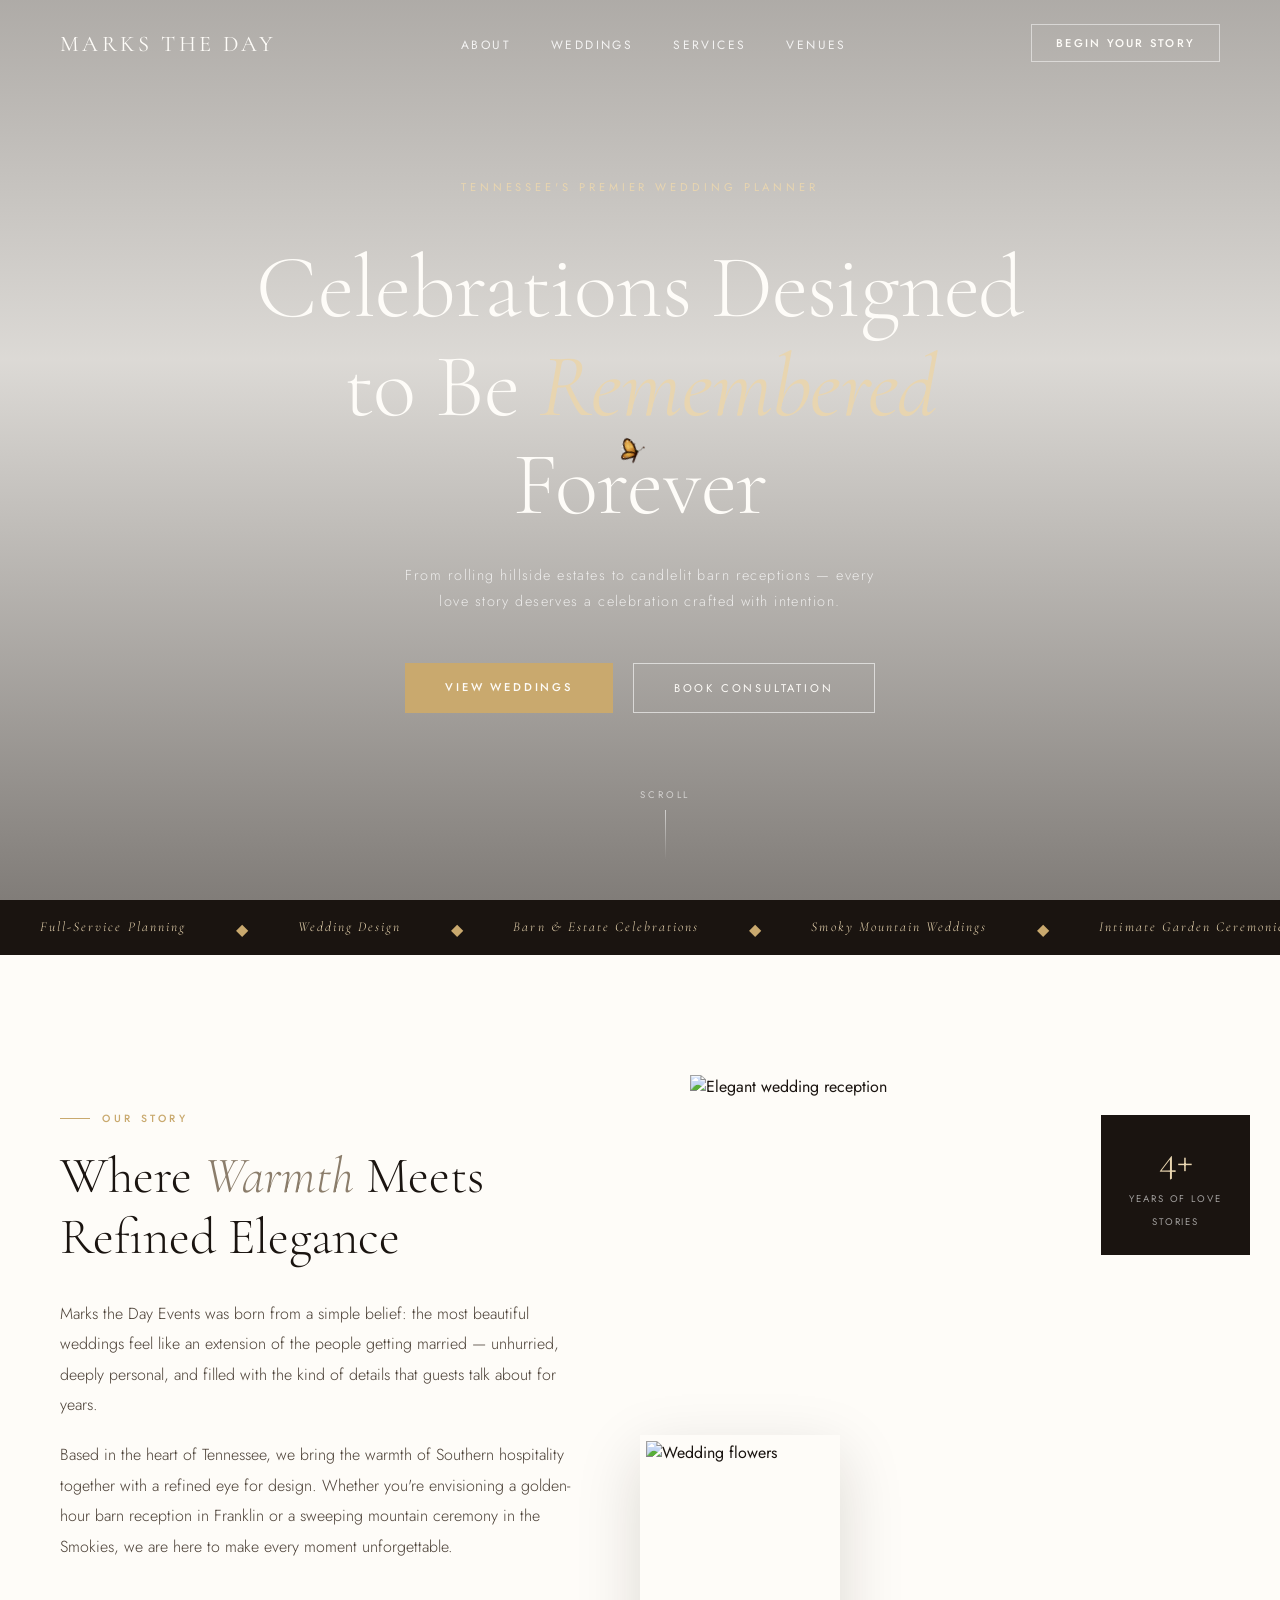
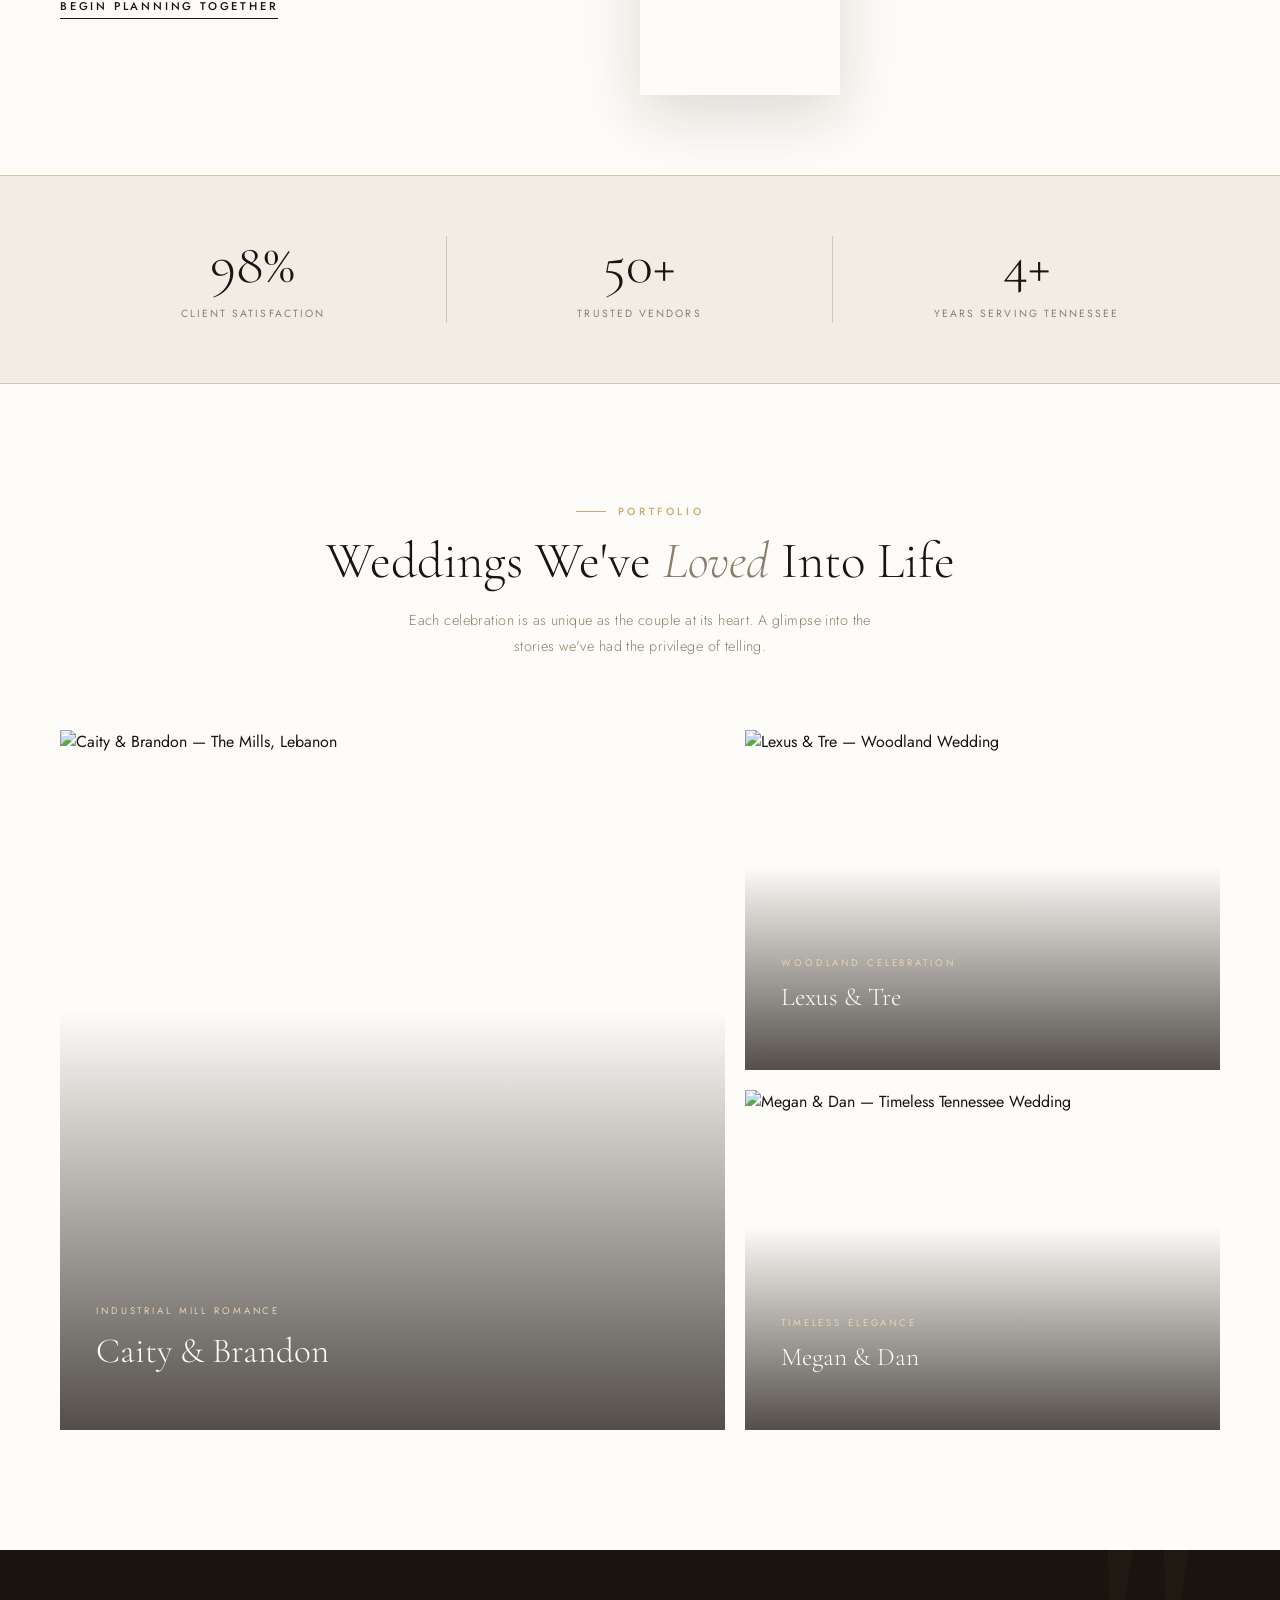
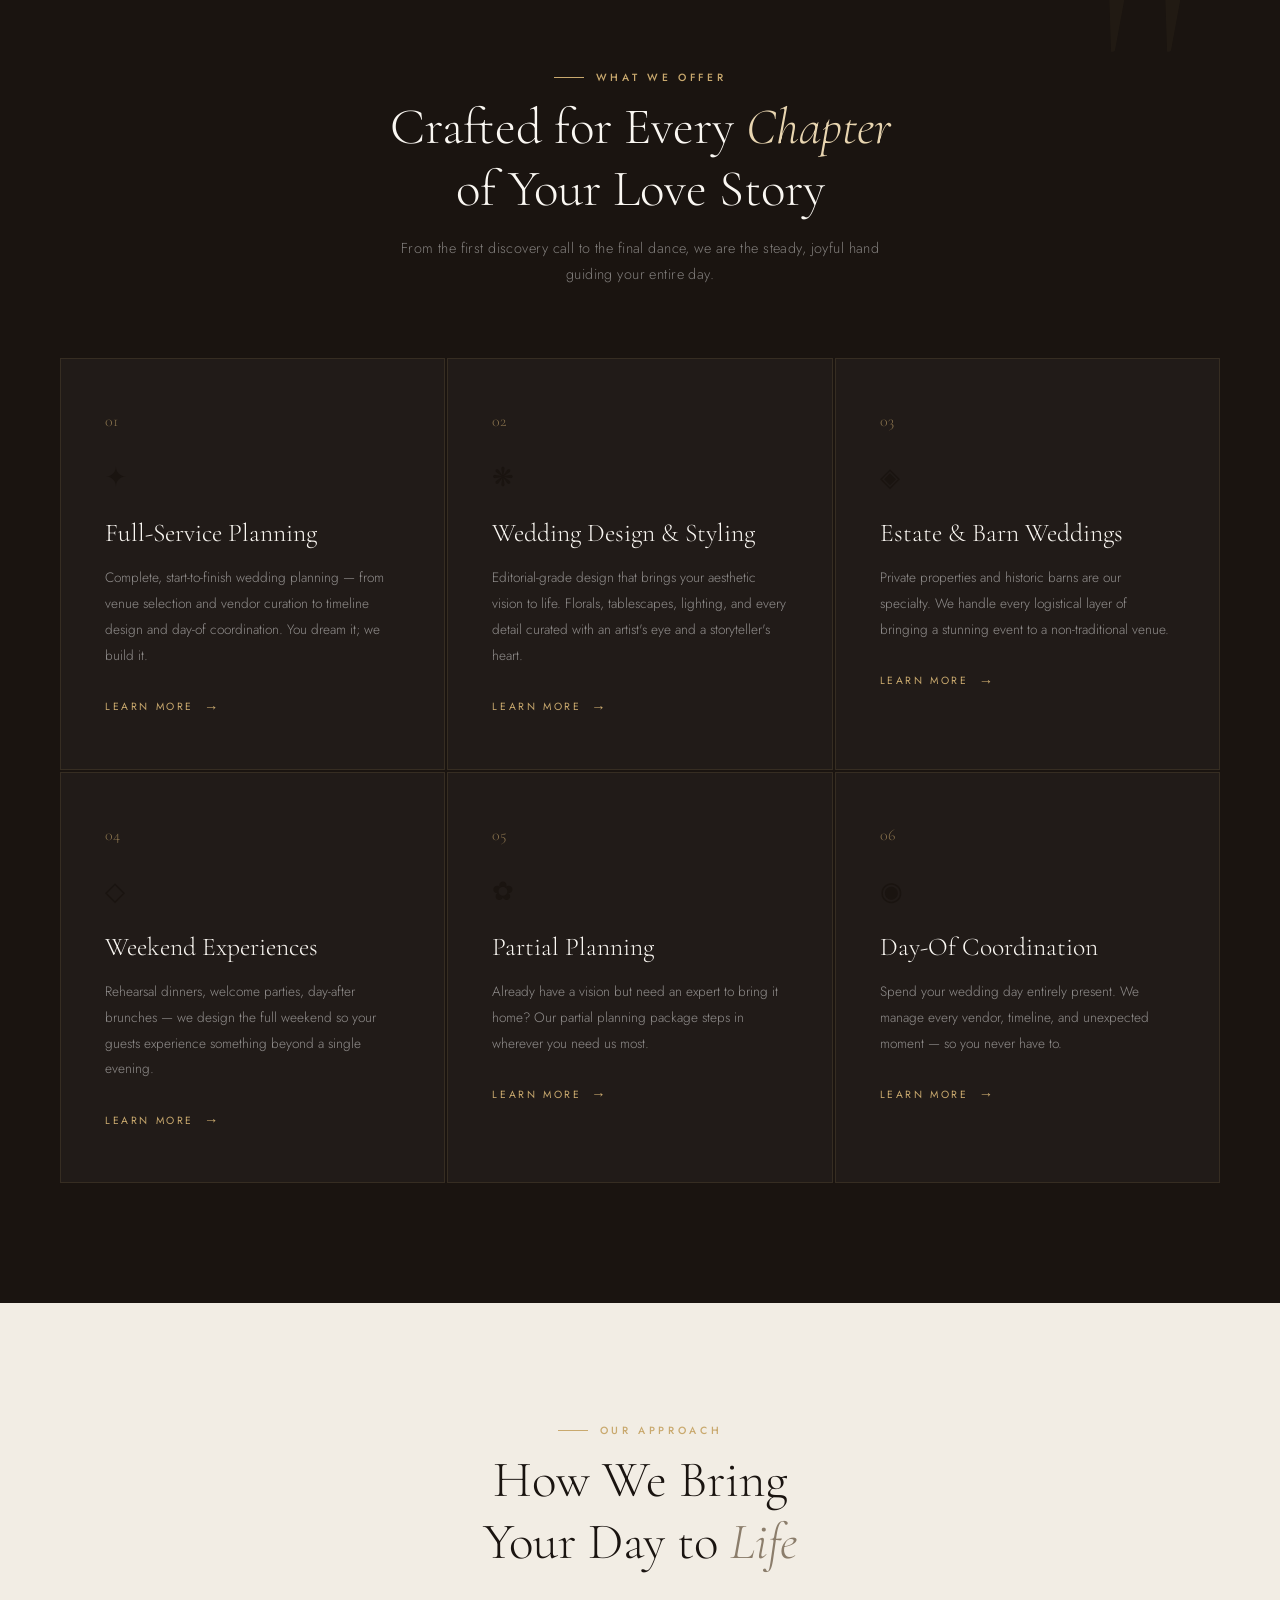
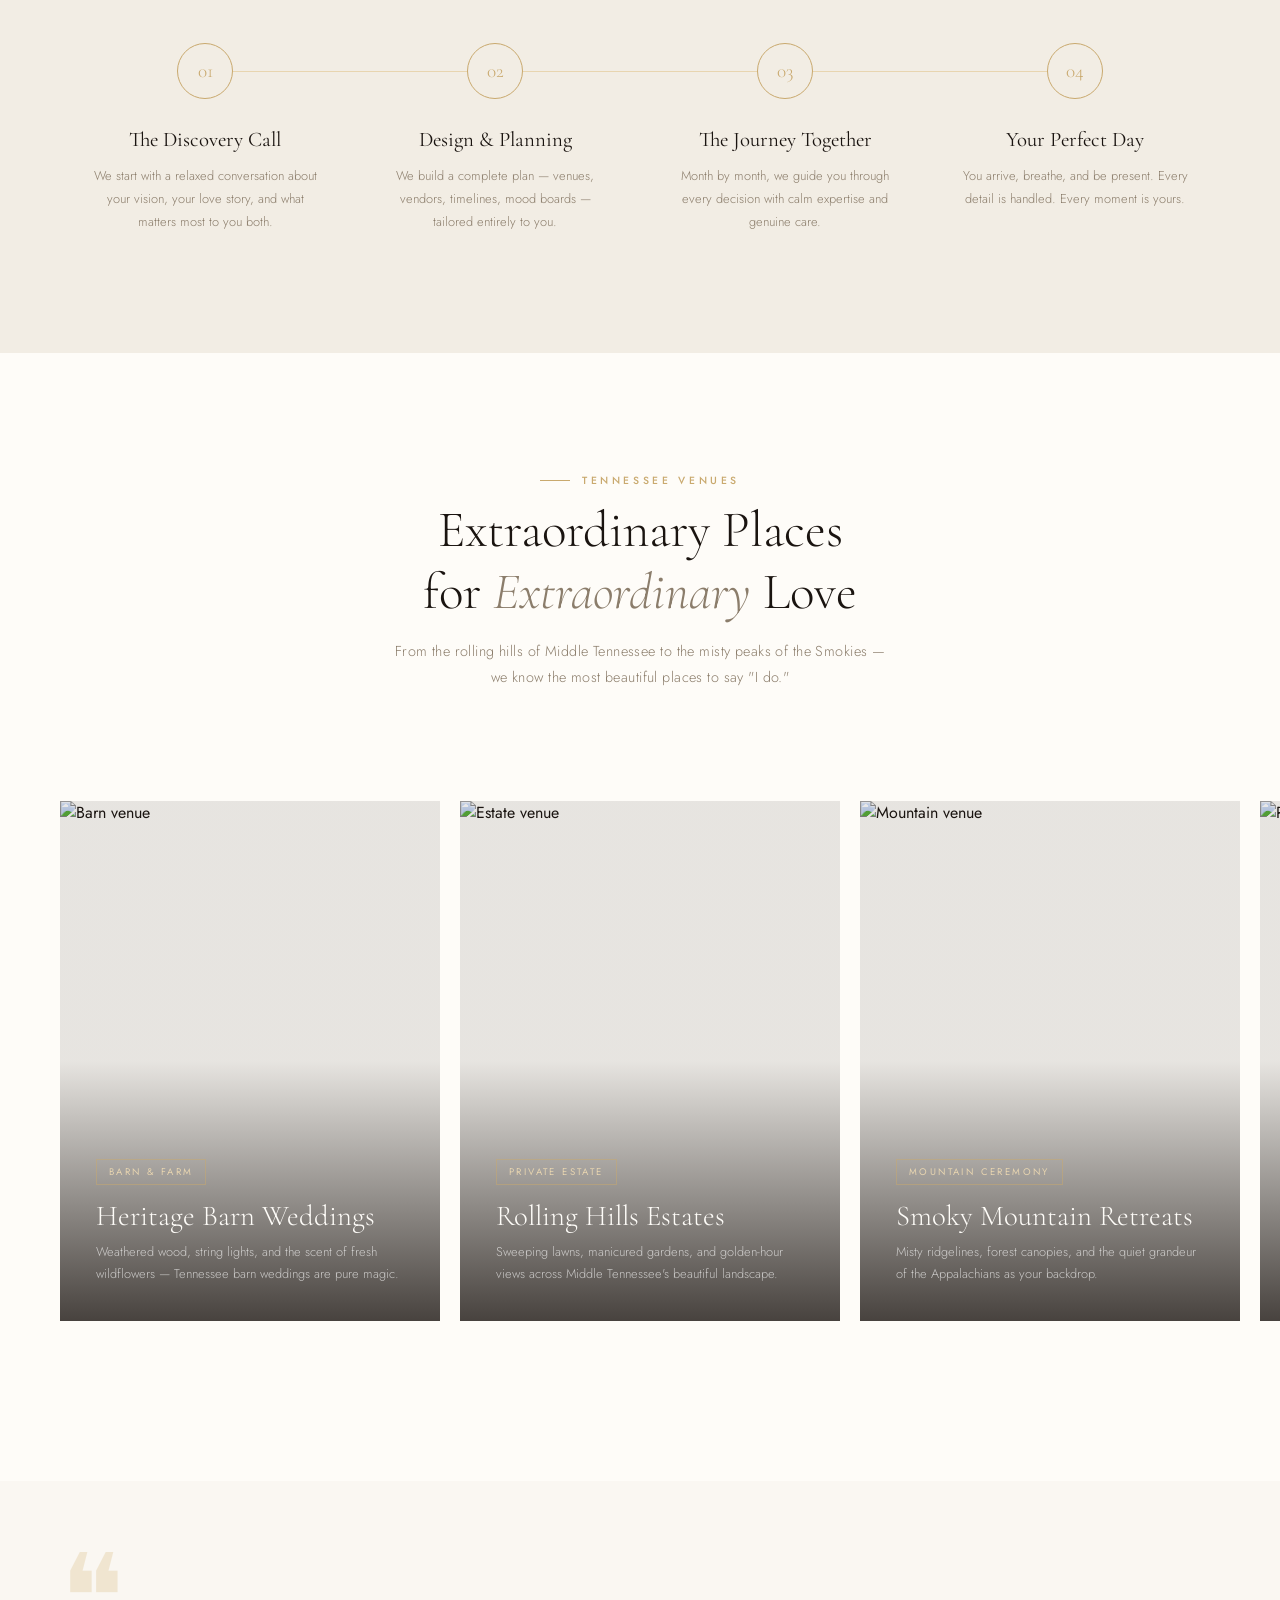
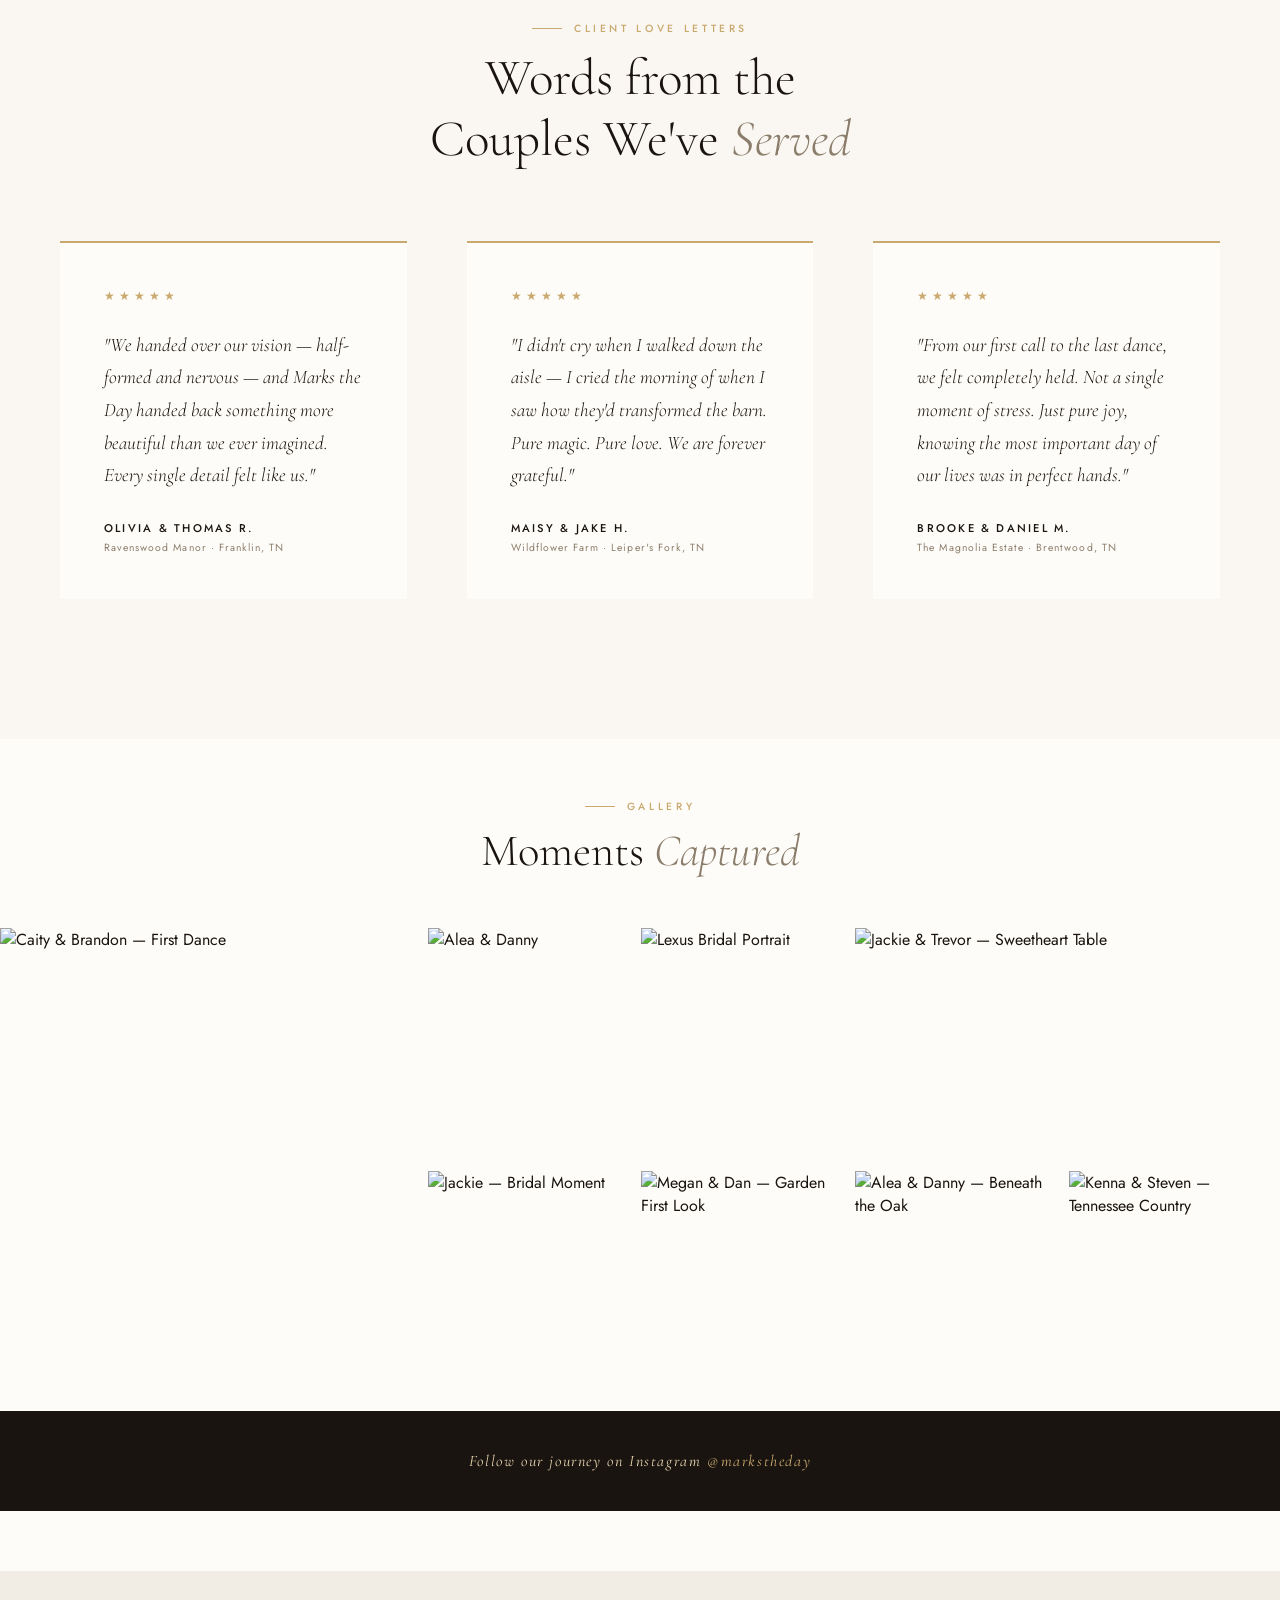
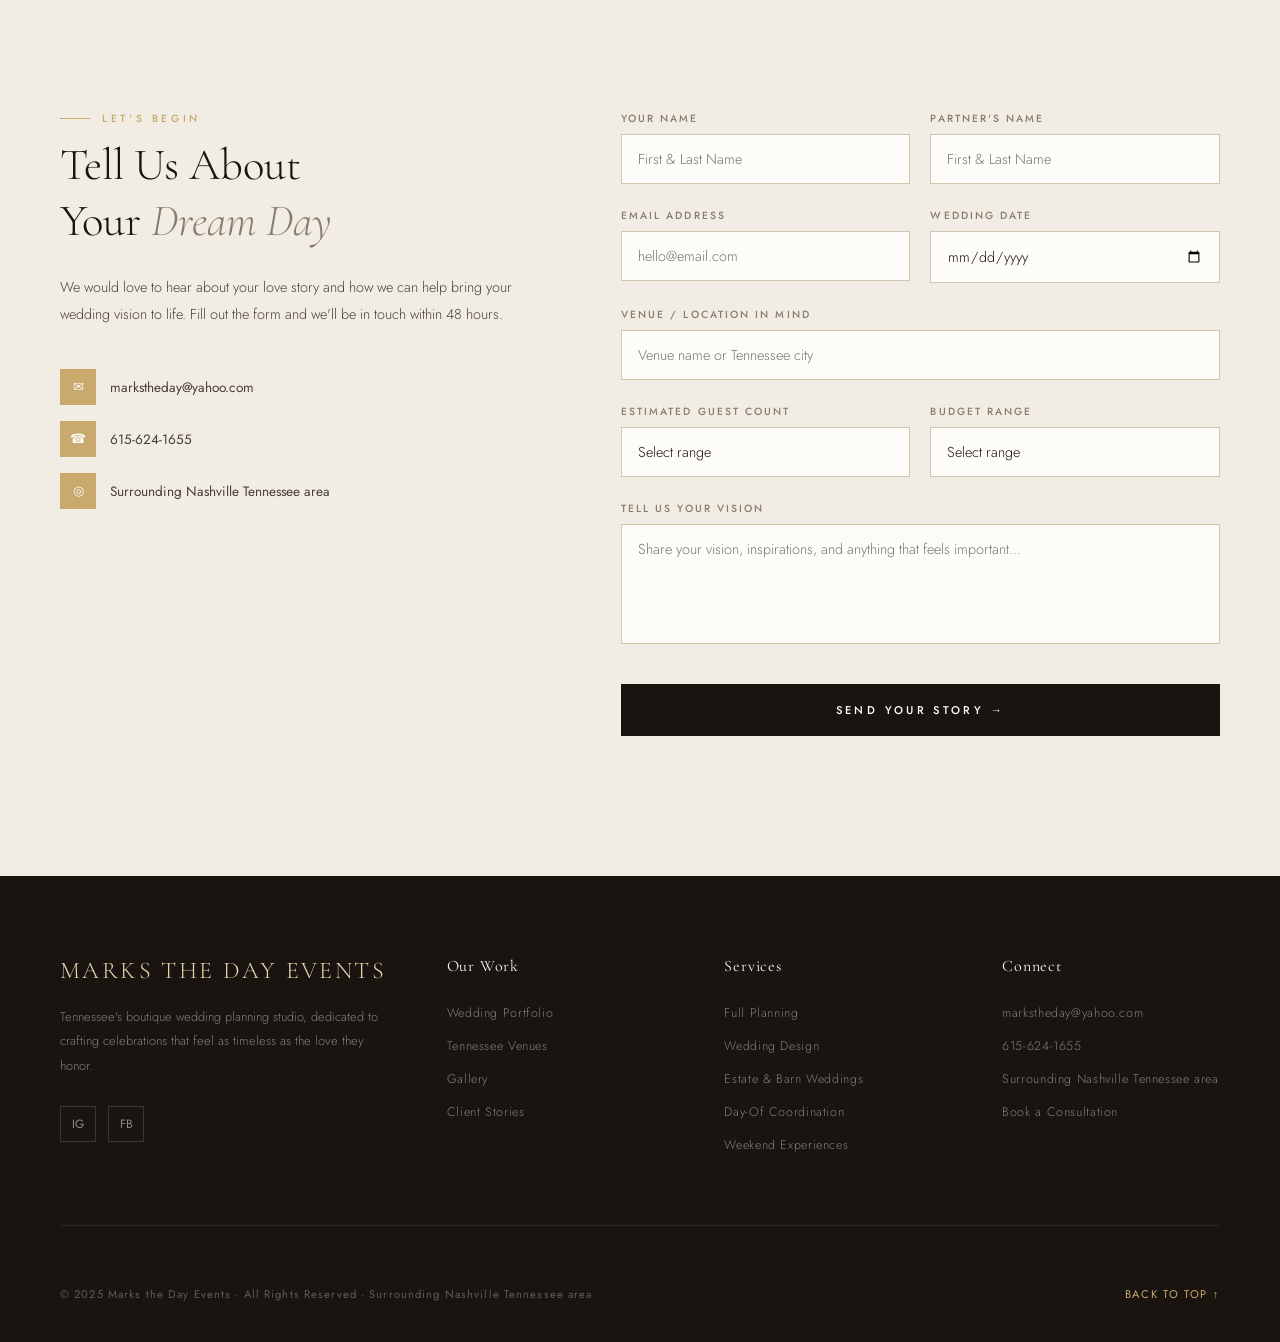
==== commit 65b350a1: "Modify images, contact info, and styles in index.html Updated various image sources and contact info" ====
--- a/index.html
+++ b/index.html
@@ -26,7 +26,7 @@
     --text-light: #8B7D6B;
   }
 
-  html { scroll-behavior: smooth; font-size: 16px; }
+  html { scroll-behavior: smooth; font-size: 16px; overflow-x: hidden; max-width: 100%; }
 
   body {
     font-family: 'Jost', sans-serif;
@@ -148,7 +148,7 @@
   .hero-bg {
     position: absolute;
     inset: 0;
-    background-image: url('https://images.unsplash.com/photo-1519741497674-611481863552?w=1800&auto=format&fit=crop&q=80');
+    background-image: url('Photos%20for%20Website/Caity%20%26%20Brandon/nashville-wedding-photographer-the-mills-lebanon-11.jpg');
     background-size: cover;
     background-position: center 30%;
     transform: scale(1.05);
@@ -182,7 +182,8 @@
     letter-spacing: 0.35em;
     text-transform: uppercase;
     color: var(--champagne-light);
-    margin-bottom: 28px;
+    margin-bottom: 36px;
+    transform: translateY(-8px);
     display: block;
   }
   .hero-headline {
@@ -490,13 +491,11 @@
     height: 100%;
     object-fit: cover;
     display: block;
-    transition: transform 0.8s ease, filter 0.8s ease;
+    transition: transform 0.8s ease;
     min-height: 320px;
-    /* Warm editorial color correction — matches champagne/ivory palette */
-    filter: sepia(0.10) saturate(0.90) brightness(1.04) contrast(1.04);
   }
   .wedding-card:first-child img { min-height: 700px; }
-  .wedding-card:hover img { transform: scale(1.04); filter: sepia(0.04) saturate(1.0) brightness(1.06) contrast(1.05); }
+  .wedding-card:hover img { transform: scale(1.04); }
   .wedding-card-overlay {
     position: absolute;
     inset: 0;
@@ -855,11 +854,9 @@
     width: 100%;
     height: 100%;
     object-fit: cover;
-    transition: transform 0.6s ease, filter 0.6s ease;
-    /* Warm editorial color correction — unified champagne tone */
-    filter: sepia(0.12) saturate(0.88) brightness(1.05) contrast(1.05);
-  }
-  .gallery-item:hover img { transform: scale(1.08); filter: sepia(0.05) saturate(1.0) brightness(1.07) contrast(1.06); }
+    transition: transform 0.6s ease;
+  }
+  .gallery-item:hover img { transform: scale(1.08); }
   .gallery-item-overlay {
     position: absolute;
     inset: 0;
@@ -1446,8 +1443,8 @@
     <a href="#inquiry" class="btn-dark">Begin Planning Together</a>
   </div>
   <div class="intro-right reveal reveal-delay-2">
-    <img class="intro-img-main" src="https://images.unsplash.com/photo-1465495976277-4387d4b0b4c6?w=800&auto=format&fit=crop&q=80" alt="Elegant wedding reception">
-    <img class="intro-img-accent" src="https://images.unsplash.com/photo-1525596662741-e94ff9f26de1?w=400&auto=format&fit=crop&q=80" alt="Wedding flowers">
+    <img class="intro-img-main" src="Photos%20for%20Website/Jackie%20%26%20Trevor/LOSW_0926.jpeg" alt="Elegant wedding reception">
+    <img class="intro-img-accent" src="Photos%20for%20Website/Alea%20%26%20Danny/IMG_5904.JPEG" alt="Wedding flowers">
     <div class="intro-stat">
       <span class="num">4+</span>
       <span class="lbl">Years of Love<br>Stories</span>
@@ -1480,7 +1477,7 @@
   </div>
   <div class="weddings-grid">
     <div class="wedding-card reveal">
-      <img src="Website%20Favorites/Caity%20%26%20Brandon/nashville-wedding-photographer-the-mills-lebanon-11.jpg" alt="Caity & Brandon — The Mills, Lebanon">
+      <img src="Photos%20for%20Website/Caity%20%26%20Brandon/nashville-wedding-photographer-the-mills-lebanon-11.jpg" alt="Caity & Brandon — The Mills, Lebanon">
       <div class="wedding-card-overlay"></div>
       <div class="wedding-card-info">
         <span class="wedding-card-cat">Industrial Mill Romance</span>
@@ -1489,7 +1486,7 @@
       </div>
     </div>
     <div class="wedding-card reveal reveal-delay-1">
-      <img src="Website%20Favorites/Lex%20%26%20Tre/330450585_740322637528683_1382427610959742999_n.jpg" alt="Lexus & Tre — Woodland Wedding">
+      <img src="Photos%20for%20Website/Lex%20%26%20Tre/330450585_740322637528683_1382427610959742999_n.jpg" alt="Lexus & Tre — Woodland Wedding">
       <div class="wedding-card-overlay"></div>
       <div class="wedding-card-info">
         <span class="wedding-card-cat">Woodland Celebration</span>
@@ -1498,7 +1495,7 @@
       </div>
     </div>
     <div class="wedding-card reveal reveal-delay-2">
-      <img src="Website%20Favorites/Megan%20%26%20Dan/IMG_5900.JPEG" alt="Megan & Dan — Timeless Tennessee Wedding">
+      <img src="Photos%20for%20Website/Megan%20%26%20Dan/IMG_5900.JPEG" alt="Megan & Dan — Timeless Tennessee Wedding">
       <div class="wedding-card-overlay"></div>
       <div class="wedding-card-info">
         <span class="wedding-card-cat">Timeless Elegance</span>
@@ -1522,42 +1519,42 @@
       <span class="service-icon">✦</span>
       <h3>Full-Service Planning</h3>
       <p>Complete, start-to-finish wedding planning — from venue selection and vendor curation to timeline design and day-of coordination. You dream it; we build it.</p>
-      <a href="#inquiry" class="service-link">Learn More</a>
+      <a href="services/full-service-planning.html" class="service-link">Learn More</a>
     </div>
     <div class="service-card reveal reveal-delay-1">
       <span class="service-num">02</span>
       <span class="service-icon">❋</span>
       <h3>Wedding Design & Styling</h3>
       <p>Editorial-grade design that brings your aesthetic vision to life. Florals, tablescapes, lighting, and every detail curated with an artist's eye and a storyteller's heart.</p>
-      <a href="#inquiry" class="service-link">Learn More</a>
+      <a href="services/wedding-design.html" class="service-link">Learn More</a>
     </div>
     <div class="service-card reveal reveal-delay-2">
       <span class="service-num">03</span>
       <span class="service-icon">◈</span>
       <h3>Estate & Barn Weddings</h3>
       <p>Private properties and historic barns are our specialty. We handle every logistical layer of bringing a stunning event to a non-traditional venue.</p>
-      <a href="#inquiry" class="service-link">Learn More</a>
+      <a href="services/estate-barn-weddings.html" class="service-link">Learn More</a>
     </div>
     <div class="service-card reveal reveal-delay-1">
       <span class="service-num">04</span>
       <span class="service-icon">◇</span>
       <h3>Weekend Experiences</h3>
       <p>Rehearsal dinners, welcome parties, day-after brunches — we design the full weekend so your guests experience something beyond a single evening.</p>
-      <a href="#inquiry" class="service-link">Learn More</a>
+      <a href="services/weekend-experiences.html" class="service-link">Learn More</a>
     </div>
     <div class="service-card reveal reveal-delay-2">
       <span class="service-num">05</span>
       <span class="service-icon">✿</span>
       <h3>Partial Planning</h3>
       <p>Already have a vision but need an expert to bring it home? Our partial planning package steps in wherever you need us most.</p>
-      <a href="#inquiry" class="service-link">Learn More</a>
+      <a href="services/partial-planning.html" class="service-link">Learn More</a>
     </div>
     <div class="service-card reveal reveal-delay-3">
       <span class="service-num">06</span>
       <span class="service-icon">◉</span>
       <h3>Day-Of Coordination</h3>
       <p>Spend your wedding day entirely present. We manage every vendor, timeline, and unexpected moment — so you never have to.</p>
-      <a href="#inquiry" class="service-link">Learn More</a>
+      <a href="services/day-of-coordination.html" class="service-link">Learn More</a>
     </div>
   </div>
 </section>
@@ -1601,7 +1598,7 @@
   </div>
   <div class="venues-scroll">
     <div class="venue-card">
-      <img src="https://images.unsplash.com/photo-1519225421980-715cb0215aed?w=600&auto=format&fit=crop&q=80" alt="Barn venue">
+      <img src="Photos%20for%20Website/Caity%20%26%20Brandon/nashville-wedding-photographer-the-mills-lebanon-9.jpg" alt="Barn venue">
       <div class="venue-card-overlay"></div>
       <div class="venue-card-body">
         <span class="venue-tag">Barn & Farm</span>
@@ -1610,7 +1607,7 @@
       </div>
     </div>
     <div class="venue-card">
-      <img src="https://images.unsplash.com/photo-1464366400600-7168b8af9bc3?w=600&auto=format&fit=crop&q=80" alt="Estate venue">
+      <img src="Photos%20for%20Website/Jackie%20%26%20Trevor/LOSW_0149.jpeg" alt="Estate venue">
       <div class="venue-card-overlay"></div>
       <div class="venue-card-body">
         <span class="venue-tag">Private Estate</span>
@@ -1619,7 +1616,7 @@
       </div>
     </div>
     <div class="venue-card">
-      <img src="https://images.unsplash.com/photo-1572116469696-31de0f17cc34?w=600&auto=format&fit=crop&q=80" alt="Mountain venue">
+      <img src="Photos%20for%20Website/Kenna%20%26%20Steven/IMG_5897.JPEG" alt="Mountain venue">
       <div class="venue-card-overlay"></div>
       <div class="venue-card-body">
         <span class="venue-tag">Mountain Ceremony</span>
@@ -1628,7 +1625,7 @@
       </div>
     </div>
     <div class="venue-card">
-      <img src="https://images.unsplash.com/photo-1501117716987-c8c394bb29df?w=600&auto=format&fit=crop&q=80" alt="Resort venue">
+      <img src="Photos%20for%20Website/Megan%20%26%20Dan/IMG_5899.JPEG" alt="Resort venue">
       <div class="venue-card-overlay"></div>
       <div class="venue-card-body">
         <span class="venue-tag">Luxury Resort</span>
@@ -1637,7 +1634,7 @@
       </div>
     </div>
     <div class="venue-card">
-      <img src="https://images.unsplash.com/photo-1508214751196-bcfd4ca60f91?w=600&auto=format&fit=crop&q=80" alt="Garden venue">
+      <img src="Photos%20for%20Website/Alea%20%26%20Danny/IMG_5903.JPEG" alt="Garden venue">
       <div class="venue-card-overlay"></div>
       <div class="venue-card-body">
         <span class="venue-tag">Garden & Grounds</span>
@@ -1685,41 +1682,41 @@
   <div class="gallery-grid">
     <!-- Item 1 — hero, spans 2×2 -->
     <div class="gallery-item">
-      <img src="Website%20Favorites/Caity%20%26%20Brandon/nashville-wedding-photographer-the-mills-lebanon-9.jpg" alt="Caity & Brandon — First Dance">
+      <img src="Photos%20for%20Website/Caity%20%26%20Brandon/nashville-wedding-photographer-the-mills-lebanon-9.jpg" alt="Caity & Brandon — First Dance">
       <div class="gallery-item-overlay"><span>✦</span></div>
     </div>
     <div class="gallery-item">
-      <img src="Website%20Favorites/Alea%20%26%20Danny/IMG_5903.JPEG" alt="Alea & Danny">
+      <img src="Photos%20for%20Website/Alea%20%26%20Danny/IMG_5903.JPEG" alt="Alea & Danny">
       <div class="gallery-item-overlay"><span>✦</span></div>
     </div>
     <div class="gallery-item">
-      <img src="Website%20Favorites/Lex%20%26%20Tre/318090567_10225800033740394_8483836166781747595_n.jpg" alt="Lexus Bridal Portrait">
+      <img src="Photos%20for%20Website/Lex%20%26%20Tre/318090567_10225800033740394_8483836166781747595_n.jpg" alt="Lexus Bridal Portrait">
       <div class="gallery-item-overlay"><span>✦</span></div>
     </div>
     <!-- Item 4 — spans 2 columns -->
     <div class="gallery-item">
-      <img src="Website%20Favorites/Jackie%20%26%20Trevor/LOSW_0926.jpeg" alt="Jackie & Trevor — Sweetheart Table">
+      <img src="Photos%20for%20Website/Jackie%20%26%20Trevor/LOSW_0926.jpeg" alt="Jackie & Trevor — Sweetheart Table">
       <div class="gallery-item-overlay"><span>✦</span></div>
     </div>
     <div class="gallery-item">
-      <img src="Website%20Favorites/Jackie%20%26%20Trevor/LOSW_0149.jpeg" alt="Jackie — Bridal Moment">
+      <img src="Photos%20for%20Website/Jackie%20%26%20Trevor/LOSW_0149.jpeg" alt="Jackie — Bridal Moment">
       <div class="gallery-item-overlay"><span>✦</span></div>
     </div>
     <div class="gallery-item">
-      <img src="Website%20Favorites/Megan%20%26%20Dan/IMG_5899.JPEG" alt="Megan & Dan — Garden First Look">
+      <img src="Photos%20for%20Website/Megan%20%26%20Dan/IMG_5899.JPEG" alt="Megan & Dan — Garden First Look">
       <div class="gallery-item-overlay"><span>✦</span></div>
     </div>
     <div class="gallery-item">
-      <img src="Website%20Favorites/Alea%20%26%20Danny/IMG_5904.JPEG" alt="Alea & Danny — Beneath the Oak">
+      <img src="Photos%20for%20Website/Alea%20%26%20Danny/IMG_5904.JPEG" alt="Alea & Danny — Beneath the Oak">
       <div class="gallery-item-overlay"><span>✦</span></div>
     </div>
     <div class="gallery-item">
-      <img src="Website%20Favorites/Kenna%20%26%20Steven/IMG_5897.JPEG" alt="Kenna & Steven — Tennessee Country">
+      <img src="Photos%20for%20Website/Kenna%20%26%20Steven/IMG_5897.JPEG" alt="Kenna & Steven — Tennessee Country">
       <div class="gallery-item-overlay"><span>✦</span></div>
     </div>
   </div>
   <div class="gallery-follow">
-    <p>Follow our journey on Instagram <a href="#">@MarksTheDayEvents</a></p>
+    <p>Follow our journey on Instagram <a href="https://www.instagram.com/markstheday/" target="_blank" rel="noopener">@markstheday</a></p>
   </div>
 </section>
 
@@ -1732,15 +1729,15 @@
       <p>We would love to hear about your love story and how we can help bring your wedding vision to life. Fill out the form and we'll be in touch within 48 hours.</p>
       <div class="inquiry-contact-item">
         <span>✉</span>
-        <span>hello@markstheday.com</span>
+        <span>markstheday@yahoo.com</span>
       </div>
       <div class="inquiry-contact-item">
         <span>☎</span>
-        <span>(615) 555-0192</span>
+        <span>615-624-1655</span>
       </div>
       <div class="inquiry-contact-item">
         <span>◎</span>
-        <span>Franklin, Tennessee</span>
+        <span>Surrounding Nashville Tennessee area</span>
       </div>
     </div>
     <div class="inquiry-right reveal reveal-delay-1">
@@ -1784,10 +1781,10 @@
           <label>Budget Range</label>
           <select>
             <option value="">Select range</option>
-            <option>$25,000 – $50,000</option>
-            <option>$50,000 – $75,000</option>
-            <option>$75,000 – $100,000</option>
-            <option>$100,000+</option>
+            <option>$1,000 – $5,000</option>
+            <option>$5,000 – $15,000</option>
+            <option>$15,000 – $50,000</option>
+            <option>$50,000+</option>
           </select>
         </div>
       </div>
@@ -1807,10 +1804,8 @@
       <span class="logo">Marks the Day Events</span>
       <p>Tennessee's boutique wedding planning studio, dedicated to crafting celebrations that feel as timeless as the love they honor.</p>
       <div class="footer-social">
-        <a href="#" title="Instagram">IG</a>
-        <a href="#" title="Pinterest">PI</a>
-        <a href="#" title="Facebook">FB</a>
-        <a href="#" title="TikTok">TK</a>
+        <a href="https://www.instagram.com/markstheday/" title="Instagram" target="_blank" rel="noopener">IG</a>
+        <a href="https://www.facebook.com/people/Marks-the-Day-Events/61555815249671/" title="Facebook" target="_blank" rel="noopener">FB</a>
       </div>
     </div>
     <div class="footer-col">
@@ -1835,15 +1830,15 @@
     <div class="footer-col">
       <h4>Connect</h4>
       <ul>
-        <li><a href="mailto:hello@markstheday.com">hello@markstheday.com</a></li>
-        <li><a href="tel:6155550192">(615) 555-0192</a></li>
-        <li><a href="#">Franklin, Tennessee</a></li>
+        <li><a href="mailto:markstheday@yahoo.com">markstheday@yahoo.com</a></li>
+        <li><a href="tel:6156241655">615-624-1655</a></li>
+        <li><a href="#">Surrounding Nashville Tennessee area</a></li>
         <li><a href="#inquiry">Book a Consultation</a></li>
       </ul>
     </div>
   </div>
   <div class="footer-bottom">
-    <p>© 2025 Marks the Day Events · All Rights Reserved · Franklin, Tennessee</p>
+    <p>© 2025 Marks the Day Events · All Rights Reserved · Surrounding Nashville Tennessee area</p>
     <a href="#home">Back to Top ↑</a>
   </div>
 </footer>
